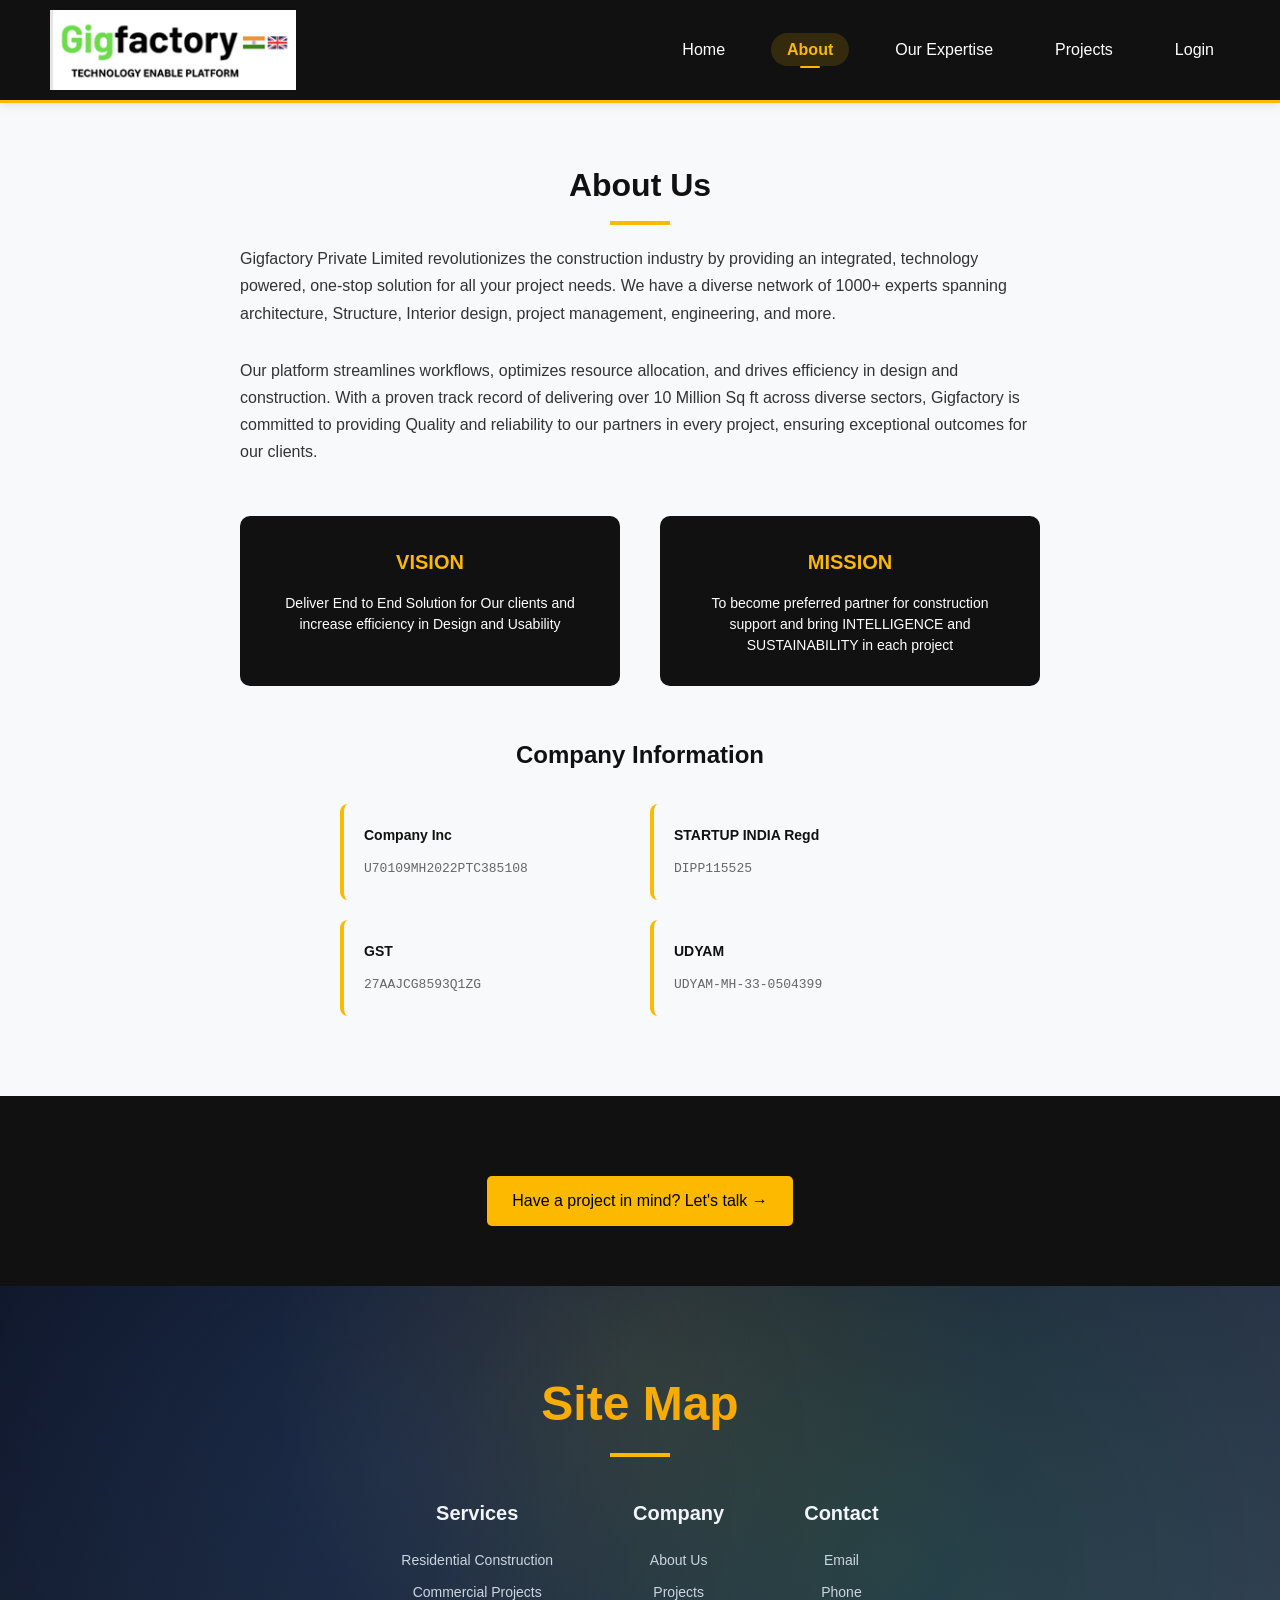
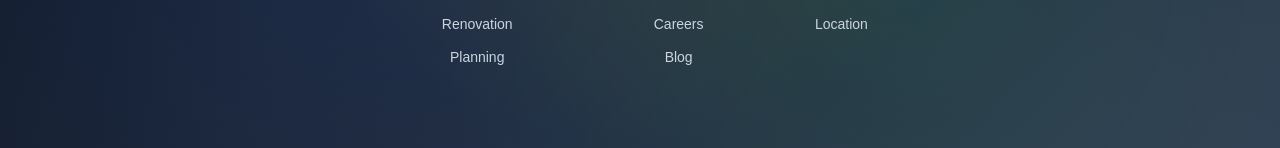
==== about.html @ 9861ed19 "pages added" ====
<!DOCTYPE html>
<html lang="en">
<head>
  <meta charset="UTF-8">
  <meta name="viewport" content="width=device-width, initial-scale=1.0">
  <title>About - Gigfactory</title>
  <link rel="stylesheet" href="style.css">
</head>
<body>

<!-- NAVBAR -->
<header class="navbar">
  <div class="nav-container">
    <div class="nav-logo">
      <img src="GF_logo.png" alt="Gigfactory Logo">
    </div>
    
    <nav class="nav-menu">
      <ul class="nav-links">
        <li><a href="index.html" class="nav-link">Home</a></li>
        <li><a href="about.html" class="nav-link active">About</a></li>
        <li><a href="expertise.html" class="nav-link">Our Expertise</a></li>
        <li><a href="projects.html" class="nav-link">Projects</a></li>
        <li><a href="login.html" class="nav-link">Login</a></li>
      </ul>
    </nav>
  </div>
</header>



<!-- CULTURE SECTION -->
<section class="culture-section">

  <h2>About Us</h2>

  <p class="about-desc">
    Gigfactory Private Limited revolutionizes the construction industry by providing an integrated, technology powered,
    one-stop solution for all your project needs. We have a diverse network of 1000+ experts spanning architecture,
    Structure, Interior design, project management, engineering, and more.
  </p>

  <p class="about-desc">
    Our platform streamlines workflows, optimizes resource allocation, and drives efficiency in design and construction.
    With a proven track record of delivering over 10 Million Sq ft across diverse sectors, Gigfactory is committed to
    providing Quality and reliability to our partners in every project, ensuring exceptional outcomes for our clients.
  </p>

  <div class="vision-mission-grid">

    <div class="vision-box">
      <h3>VISION</h3>
      <p>Deliver End to End Solution for Our clients and increase efficiency in Design and Usability</p>
    </div>

    <div class="mission-box">
      <h3>MISSION</h3>
      <p>To become preferred partner for construction support and bring INTELLIGENCE and SUSTAINABILITY in each project</p>
    </div>

  </div>

  <div class="company-details">

    <h3>Company Information</h3>
    
    <div class="details-grid">
      <div class="detail-item">
        <strong>Company Inc</strong>
        <span>U70109MH2022PTC385108</span>
      </div>
      
      <div class="detail-item">
        <strong>STARTUP INDIA Regd</strong>
        <span>DIPP115525</span>
      </div>
      
      <div class="detail-item">
        <strong>GST</strong>
        <span>27AAJCG8593Q1ZG</span>
      </div>
      
      <div class="detail-item">
        <strong>UDYAM</strong>
        <span>UDYAM-MH-33-0504399</span>
      </div>
    </div>

  </div>

</section>

<!-- PROJECT CTA SECTION -->
<section class="project-cta">
  <a href="#" class="btn open-contact">Have a project in mind? Let's talk →</a>
</section>

<!-- SITE MAP SECTION -->
<section class="sitemap-section">

  <h2>Site Map</h2>

  <div class="sitemap-container">

    <div class="sitemap-col">
      <h3>Services</h3>
      <a href="#">Residential Construction</a>
      <a href="#">Commercial Projects</a>
      <a href="#">Renovation</a>
      <a href="#">Planning</a>
    </div>

    <div class="sitemap-col">
      <h3>Company</h3>
      <a href="#">About Us</a>
      <a href="#">Projects</a>
      <a href="#">Careers</a>
      <a href="#">Blog</a>
    </div>

    <div class="sitemap-col">
      <h3>Contact</h3>
      <a href="#">Email</a>
      <a href="#">Phone</a>
      <a href="#">Location</a>
    </div>

  </div>

</section>

<!-- ===== CONTACT MODAL ===== -->
<div class="contact-modal" id="contactModal">
  <div class="contact-overlay"></div>

  <div class="contact-box">
    <span class="close-btn" id="closeModal">&times;</span>

    <h2>Let's Connect</h2>

    <form id="contactForm">
      
      <input type="text" placeholder="Name (Optional)">
      <input type="text" placeholder="Company Name (Optional)">
      <input type="email" placeholder="Your Email" required>
      <input type="tel" placeholder="Phone Number">
      <textarea placeholder="Tell us about your project..." required></textarea>
      
      <button type="submit">Send Message</button>
    </form>

    <div id="successMsg" style="display: none; color: green; margin-top: 10px;">
      Thank you! Your message has been sent successfully.
    </div>
  </div>
</div>

<script src="script.js"></script>

</body>
</html>
---- style.css ----
/* ===== GLOBAL RESET ===== */
* {
  margin: 0;
  padding: 0;
  box-sizing: border-box;
  font-family: "Segoe UI", sans-serif;
}

body {
  background: #f4f6f8;
  color: #222;
  line-height: 1.6;
  padding-top: 80px; /* Account for fixed navbar */
}

/* ===== NAVBAR ===== */
.navbar {
  position: fixed;
  top: 0;
  left: 0;
  right: 0;
  background: #111;
  color: white;
  z-index: 1000;
  box-shadow: 0 2px 10px rgba(0,0,0,0.1);
  border-bottom: 3px solid #fcb900;
}

.nav-container {
  display: flex;
  justify-content: space-between;
  align-items: center;
  padding: 10px 10px;
  max-width: 1200px;
  margin: 0 auto;
}

/* NAV LOGO */
.nav-logo img {
  height: 80px;
  width: auto;
  display: block;
}

/* NAV MENU */
.nav-menu {
  display: flex;
  align-items: center;
}

.nav-links {
  display: flex;
  list-style: none;
  margin: 0;
  padding: 0;
  gap: 30px;
}

.nav-links li {
  margin: 0;
}

.nav-link {
  color: white;
  text-decoration: none;
  font-weight: 500;
  font-size: 16px;
  padding: 8px 16px;
  border-radius: 25px;
  transition: all 0.3s ease;
  position: relative;
  overflow: hidden;
}

.nav-link::before {
  display: none;
}

.nav-link:hover {
  color: white;
  background: rgba(255, 255, 255, 0.1);
  transform: translateY(-2px);
}

.nav-link.active {
  color: #fcb900;
  background: rgba(252, 185, 0, 0.15);
  font-weight: 600;
}

.nav-link.active::after {
  content: '';
  position: absolute;
  bottom: -2px;
  left: 50%;
  transform: translateX(-50%);
  width: 20px;
  height: 2px;
  background: #fcb900;
  border-radius: 1px;
}

/* LOGO IMAGE */
.logo img {
  height: 80px;   /* adjust if needed */
  width: auto;
  display: block;
}

/* ===== HERO ===== */
.hero {
  height: 90vh;
  position: relative;
  overflow: hidden;
  min-height: 500px;
}

/* ===== HERO SLIDER ===== */
.hero-slider {
  position: absolute;
  top: 0;
  left: 0;
  width: 100%;
  height: 100%;
  z-index: 1;
}

.hero-slide {
  position: absolute;
  top: 0;
  left: 0;
  width: 100%;
  height: 100%;
  opacity: 0;
  transition: opacity 1s ease-in-out;
  visibility: hidden;
}

.hero-slide.active {
  opacity: 1;
  visibility: visible;
}

.hero-slide img {
  width: 100%;
  height: 100%;
  object-fit: cover;
  object-position: center;
  transform: scale(1.05);
  transition: transform 8s ease-out;
}

.hero-slide.active img {
  transform: scale(1);
}

/* ===== HERO CONTENT (FIXED OVERLAY) ===== */
.hero-content {
  position: absolute;
  top: 50%;
  left: 50%;
  transform: translate(-50%, -50%);
  z-index: 2;
  color: #000;
  text-align: center;
  max-width: 700px;
  width: 100%;
  padding: 0 20px;
  pointer-events: none;
}

.hero-content * {
  pointer-events: auto;
}

.hero::before {
  content: "";
  position: absolute;
  top: 0;
  left: 0;
  width: 100%;
  height: 100%;
  background: rgba(255,255,255,0.85);
  z-index: 1;
}

.hero h1 {
  font-size: 42px;
  position: relative;
  z-index: 3;
  color: #000;
  font-weight: 700;
  text-shadow: 2px 2px 4px rgba(255,255,255,0.8);
  letter-spacing: 1px;
  margin-bottom: 20px;
}

.hero p {
  margin: 10px 0;
  color: #111;
  position: relative;
  z-index: 3;
  font-weight: 500;
  text-shadow: 1px 1px 2px rgba(255,255,255,0.8);
  font-size: 18px;
  line-height: 1.6;
}

.hero .btn {
  position: relative;
  z-index: 3;
  font-weight: 600;
  text-shadow: 1px 1px 2px rgba(0,0,0,0.3);
}

/* ===== HERO INDICATORS ===== */
.hero-indicators {
  position: absolute;
  bottom: 30px;
  left: 50%;
  transform: translateX(-50%);
  display: flex;
  gap: 12px;
  z-index: 3;
}

.indicator {
  width: 12px;
  height: 12px;
  border-radius: 50%;
  background: rgba(255,255,255,0.5);
  cursor: pointer;
  transition: all 0.3s ease;
  border: 2px solid transparent;
}

.indicator.active {
  background: #fcb900;
  border-color: rgba(255,255,255,0.8);
  transform: scale(1.2);
}

.indicator:hover {
  background: rgba(255,255,255,0.8);
}

/* ===== BUTTON ===== */
.btn {
  display: inline-block;
  margin-top: 20px;
  padding: 12px 25px;
  background: #fcb900;
  color: black;
  text-decoration: none;
  border-radius: 5px;
  transition: 0.3s;
}

.btn:hover {
  background: #e0a800;
}

/* ===== LOGOS AT HERO BOTTOM (CLEAN VERSION) ===== */
.logo-overlay {
  position: absolute;
  bottom: 0;              /* stick to bottom */
  left: 0;
  width: 100%;
  height: 70px;           /* fixed strip height */
  display: flex;
  align-items: center;
  overflow: hidden;
  z-index: 3;

  /* Dark strip for visibility */
  background: rgba(0, 0, 0, 0.6);
}

/* Track */
.logo-track {
  display: flex;
  width: max-content;
  animation: scroll 25s linear infinite;
  align-items: center;
}

/* Logos */
.logo-track img {
  width: 90px;
  height: 40px;
  object-fit: contain;
  margin: 0 35px;
  flex-shrink: 0;

  filter: none; /* ❌ remove black-white effect */
  opacity: 0.9;
  transition: 0.3s ease;
}

.logo-track img:hover {
  opacity: 1;
  transform: scale(1.1);
  filter: drop-shadow(0 0 8px rgba(255,255,255,0.6));
}
/* Animation */
@keyframes scroll {
  0% { transform: translateX(0); }
  100% { transform: translateX(-50%); }
}

/* ===== SECTION ===== */
section {
  padding: 80px 40px;
  text-align: center;
}

/* ===== TITLES ===== */
h2 {
  font-size: 32px;
  margin-bottom: 10px;
}

h2::after {
  content: "";
  width: 60px;
  height: 4px;
  background: #fcb900;
  display: block;
  margin: 10px auto;
}

/* ===== LOGO STRIP ===== */
.logo-strip {
  background: #fff;
  padding: 20px 0;
  overflow: hidden;
}

/* Container */
.logo-slider {
  overflow: hidden;
  width: 100%;
}

/* Track */
.logo-track {
  display: flex;
  width: max-content; /* 🔥 IMPORTANT */
  animation: scroll 20s linear infinite;
}



/* Animation */
@keyframes scroll {
  0% {
    transform: translateX(0);
  }
  100% {
    transform: translateX(-50%);
  }
}

/* ===== SERVICES ===== */
.services {
  background: linear-gradient(to right, #f5f5f5, #e6e6e6);
}

.services-desc {
  max-width: 900px;
  margin: 10px auto 50px;
  color: #555;
}

/* ✅ SINGLE ROW */
.services-grid {
  display: flex;
  flex-wrap: nowrap;
  justify-content: center;
  gap: 20px;
  overflow-x: auto;
  padding-bottom: 10px;
}

.services-grid::-webkit-scrollbar {
  display: none;
}

/* ===== CARD ===== */
.service-card {
  position: relative;
  min-width: 220px;
  max-width: 260px;
  flex: 1;
  padding: 40px 20px 25px;
  border-radius: 20px;
  background: linear-gradient(145deg, #ffffff, #e0e0e0);
  box-shadow: 8px 8px 20px rgba(0,0,0,0.1),
              -8px -8px 20px rgba(255,255,255,0.7);
  transition: 0.3s ease;
  overflow: hidden;
}

/* TOP LINE */
.service-card::before {
  content: "";
  position: absolute;
  top: 0;
  height: 5px;
  width: 100%;
  background: #fcb900;
}

/* ICON */
.service-card .icon {
  position: absolute;
  top: -20px;
  left: 50%;
  transform: translateX(-50%);
  background: #fcb900;
  color: black;
  width: 45px;
  height: 45px;
  border-radius: 50%;
  display: flex;
  align-items: center;
  justify-content: center;
}

/* 🔥 BORDER EFFECT LAYER */
.service-card::after {
  content: "";
  position: absolute;
  inset: 0;
  border-radius: 20px;
  border: 2px solid transparent;
  transition: 0.3s ease;
}

/* HOVER EFFECT */
.service-card:hover {
  transform: translateY(-10px);
  box-shadow: 0 15px 30px rgba(0,0,0,0.2);
}

/* 🔥 YELLOW BORDER ON HOVER */
.service-card:hover::after {
  border-color: #fcb900;
  box-shadow: 0 0 15px rgba(252,185,0,0.5);
}

/* ===== TIMELINE ===== */
.lifecycle {
  background: 
    url("Screenshot%202026-03-21%20205634.png") no-repeat center/cover,
    linear-gradient(135deg, rgba(10,10,10,0.9) 0%, rgba(26,31,46,0.9) 50%, rgba(45,55,72,0.9) 100%);
  color: white;
  padding: 120px 20px;
  text-align: center;
  position: relative;
}

.lifecycle h2 {
  text-transform: uppercase;
  letter-spacing: 2px;
  margin-bottom: 10px;
}

.lifecycle-desc {
  max-width: 800px;
  margin: 0 auto 80px;
  color: #aaa;
}

.timeline {
  display: flex;
  justify-content: center;
  flex-wrap: wrap;
  gap: 40px;
  margin-top: 60px;
}

/* ===== PHASE CONTAINER ===== */
.phase {
  display: flex;
  flex-direction: column;
  align-items: center;
  width: 200px;
}

/* ===== CLICKABLE CIRCLE ===== */
.phase-circle {
  width: 140px;
  height: 140px;
  border-radius: 50%;
  background: linear-gradient(145deg, #1f1f1f, #2a2a2a);
  border: 3px solid #fcb900;
  display: flex;
  flex-direction: column;
  align-items: center;
  justify-content: center;
  cursor: pointer;
  transition: all 0.3s ease;
  position: relative;
  box-shadow: 0 8px 25px rgba(0,0,0,0.4);
}

/* ===== CIRCLE HOVER ===== */
.phase-circle:hover {
  transform: scale(1.1);
  border-color: #f59e0b;
  box-shadow: 0 12px 35px rgba(252,185,0,0.4);
}

/* ===== ACTIVE CIRCLE ===== */
.phase.active .phase-circle {
  background: linear-gradient(145deg, #fcb900, #f59e0b);
  border-color: #fcb900;
  box-shadow: 0 15px 40px rgba(252,185,0,0.6);
}

.phase.active .phase-circle .phase-number {
  color: #000;
}

/* ===== HOVER STATE FOR DESCRIPTION ===== */
.phase-circle:hover ~ .phase-details {
  opacity: 1;
  max-height: 350px;
  transform: translateY(0);
}

/* ===== PHASE ICON ===== */
.phase-icon {
  font-size: 38px;
  margin-bottom: 12px;
  transition: all 0.3s ease;
}

/* ===== NUMBER BADGE ===== */
.phase-number {
  background: #fcb900;
  color: #000;
  width: 38px;
  height: 38px;
  font-weight: bold;
  border-radius: 50%;
  display: flex;
  align-items: center;
  justify-content: center;
  font-size: 16px;
  transition: all 0.3s ease;
}

/* ===== PHASE TITLE (OUTSIDE CIRCLE) ===== */
.phase-title {
  font-size: 18px;
  margin: 15px 0 20px 0;
  color: #fcb900;
  text-align: center;
  font-weight: 600;
  transition: all 0.3s ease;
  text-transform: uppercase;
  letter-spacing: 1px;
}

/* ===== ACTIVE STATE FOR TITLE ===== */
.phase.active .phase-title {
  color: #fff;
  transform: scale(1.05);
}

/* ===== DETAILS PANEL ===== */
.phase-details {
  margin-top: 20px;
  background: rgba(20,20,20,0.95);
  background: rgba(20,20,20,0.95);
  border-radius: 15px;
  padding: 30px;
  border: 1px solid #333;
  max-width: 320px;
  opacity: 0;
  max-height: 0;
  overflow: hidden;
  transition: all 0.4s ease;
  backdrop-filter: blur(10px);
  transform: translateY(-20px);
}

/* ===== SHOW DETAILS ===== */
.phase.active .phase-details {
  opacity: 1;
  max-height: 350px;
  transform: translateY(0);
}

.phase-details p {
  font-size: 16px;
  color: #fcb900;
  margin-bottom: 18px;
  text-align: center;
  font-weight: 500;
}

.phase-details ul {
  list-style: none;
  padding: 0;
  margin: 0;
}

.phase-details ul li {
  font-size: 15px;
  color: #bbb;
  padding: 10px 0;
  border-top: 1px solid #2a2a2a;
  text-align: left;
  position: relative;
  padding-left: 25px;
}

.phase-details ul li:before {
  content: "→";
  position: absolute;
  left: 0;
  color: #fcb900;
  font-weight: bold;
  font-size: 14px;
}

/* ===== RESPONSIVE ===== */
@media (max-width: 768px) {
  .lifecycle .phase {
    transform: none !important;
    animation: fadeMobile 0.8s ease forwards;
  }

  @keyframes fadeMobile {
    from { opacity: 0; }
    to { opacity: 1; }
  }
}

/* ===== RESPONSIVE ===== */
@media (max-width: 768px) {
  .timeline::before {
    display: none;
  }
}

/* ===== MOBILE RESPONSIVE ===== */
@media (max-width: 768px) {
  
  /* ===== NAVBAR ===== */
  .navbar {
    padding: 15px 20px;
    flex-direction: column;
    gap: 15px;
  }
  
  .navbar nav {
    display: flex;
    flex-wrap: wrap;
    justify-content: center;
    gap: 15px;
  }
  
  .navbar nav a {
    margin: 0;
    font-size: 14px;
  }
  
  .logo img {
    height: 50px;
  }
  
  /* ===== HERO ===== */
  .hero {
    height: 70vh;
    min-height: 400px;
  }
  
  .hero-slide img {
    transform: scale(1.1);
  }
  
  .hero-slide.active img {
    transform: scale(1);
  }
  
  .hero h1 {
    font-size: 28px;
    line-height: 1.3;
    margin-bottom: 15px;
  }
  
  .hero p {
    font-size: 16px;
    margin: 8px 0;
  }
  
  .hero-content {
    padding: 0 20px;
    max-width: 95%;
  }
  
  .btn {
    padding: 10px 20px;
    font-size: 14px;
  }
  
  .hero-indicators {
    bottom: 20px;
    gap: 8px;
  }
  
  .indicator {
    width: 10px;
    height: 10px;
  }
  
  /* ===== LOGO OVERLAY ===== */
  .logo-overlay {
    height: 50px;
  }
  
  .logo-track img {
    width: 60px;
    height: 25px;
    margin: 0 20px;
  }
  
  /* ===== SECTIONS ===== */
  section {
    padding: 60px 20px;
  }
  
  h2 {
    font-size: 24px;
  }
  
  /* ===== SERVICES ===== */
  .services-grid {
    flex-direction: column;
    align-items: center;
    gap: 15px;
  }
  
  .service-card {
    min-width: 280px;
    max-width: 320px;
    padding: 30px 15px 20px;
  }
  
  .service-card .icon {
    width: 35px;
    height: 35px;
    font-size: 18px;
  }
  
  /* ===== LIFECYCLE ===== */
  .lifecycle {
    padding: 80px 15px;
  }
  
  .lifecycle .timeline {
    display: flex;
    flex-direction: column;
    gap: 30px;
    align-items: center;
  }
  
  .lifecycle::before {
    display: none;
  }
  
  .lifecycle .phase {
    position: relative;
    left: 0 !important;
    transform: none !important;
    opacity: 1 !important;
    animation: fadeInUp 0.6s ease forwards;
  }
  
  @keyframes fadeInUp {
    from {
      opacity: 0;
      transform: translateY(30px);
    }
    to {
      opacity: 1;
      transform: translateY(0);
    }
  }
  
  .phase-circle {
    width: 80px;
    height: 80px;
  }
  
  .phase-icon {
    font-size: 28px;
  }
  
  .phase-number {
    width: 30px;
    height: 30px;
    font-size: 14px;
  }
  
  .phase-title {
    font-size: 16px;
  }
  
  .phase-details {
    max-width: 280px;
    padding: 20px;
  }
  
  .phase-details p {
    font-size: 14px;
  }
  
  .phase-details ul li {
    font-size: 13px;
    padding: 8px 0;
  }
  
  /* ===== ADVANTAGES ===== */
  .advantages {
    padding: 60px 15px;
  }
  
  .advantages h2 {
    font-size: 24px;
  }
  
  .adv-desc {
    font-size: 14px;
    margin-bottom: 40px;
  }
  
  .word-grid {
    grid-template-columns: repeat(auto-fit, minmax(150px, 1fr));
    gap: 15px;
  }
  
  .word-grid span {
    padding: 12px 8px;
    font-size: 12px;
    min-height: 70px;
  }
  
  .word-grid .icon {
    font-size: 16px;
  }
  
  .word-grid span:hover,
  .word-grid span.active {
    transform: scale(1.02);
  }
  
  /* ===== TESTIMONIALS ===== */
  .testimonials {
    padding: 60px 15px;
  }
  
  .testimonials h2 {
    font-size: 22px;
  }
  
  .video-card {
    min-width: 250px;
  }
  
  .video-card iframe {
    height: 150px;
  }
  
  .video-card p {
    font-size: 12px;
    padding: 8px;
  }
  
  /* ===== CASE STUDIES ===== */
  .case-studies {
    padding: 60px 15px;
  }
  
  .case-studies h2 {
    font-size: 24px;
  }
  
  .case-desc {
    font-size: 14px;
  }
  
  .case-grid {
    grid-template-columns: 1fr;
    gap: 20px;
  }
  
  .case-card img {
    height: 180px;
  }
  
  .case-content {
    padding: 15px;
  }
  
  .case-content h3 {
    font-size: 18px;
  }
  
  .case-content p {
    font-size: 13px;
  }
  
  /* ===== CONTACT MODAL ===== */
  .modal-content {
    width: 90%;
    margin: 10% auto;
    padding: 20px;
  }
  
  .modal-content h2 {
    font-size: 20px;
  }
  
  .form-group input,
  .form-group textarea {
    font-size: 14px;
  }
  
  .submit-btn {
    padding: 10px 20px;
    font-size: 14px;
  }
  
  /* ===== CTA ===== */
  .cta,
  .lifecycle-cta {
    font-size: 16px;
    margin-top: 30px;
    padding: 0 10px;
  }
}

/* ===== EXTRA SMALL MOBILE ===== */
@media (max-width: 480px) {
  
  /* ===== HERO ===== */
  .hero h1 {
    font-size: 24px;
  }
  
  .hero p {
    font-size: 14px;
  }
  
  .hero-content {
    padding: 0 10px;
  }
  
  /* ===== SERVICES ===== */
  .service-card {
    min-width: 250px;
    padding: 25px 12px 18px;
  }
  
  /* ===== WORD GRID ===== */
  .word-grid {
    grid-template-columns: repeat(auto-fit, minmax(120px, 1fr));
    gap: 10px;
  }
  
  .word-grid span {
    padding: 10px 6px;
    font-size: 11px;
    min-height: 60px;
  }
  
  .word-grid .icon {
    font-size: 14px;
  }
  
  /* ===== VIDEO ===== */
  .video-card {
    min-width: 200px;
  }
  
  .video-card iframe {
    height: 120px;
  }
}

/* ===== TABLET ===== */
@media (max-width: 1024px) and (min-width: 769px) {
  
  .hero h1 {
    font-size: 32px;
  }
  
  .hero p {
    font-size: 17px;
  }
  
  .services-grid {
    justify-content: center;
  }
  
  .word-grid {
    grid-template-columns: repeat(auto-fit, minmax(180px, 1fr));
  }
  
  .case-grid {
    grid-template-columns: repeat(auto-fit, minmax(300px, 1fr));
  }
}

/* ===== LANDSCAPE MOBILE ===== */
@media (max-width: 768px) and (orientation: landscape) {
  
  .hero {
    height: 90vh;
  }
  
  .lifecycle {
    padding: 40px 15px;
  }
  
  .advantages {
    padding: 40px 15px;
  }
  
  .word-grid {
    grid-template-columns: repeat(auto-fit, minmax(140px, 1fr));
  }
}

/* ===== ADVANTAGES SECTION ===== */
.advantages {
  text-align: center;
  padding: 60px 20px;
  background: #e8f5e9; /* light green like your image */
}

.advantages h2 {
  font-size: 28px;
  margin-bottom: 10px;
}

.subtitle {
  max-width: 700px;
  margin: auto;
  margin-bottom: 40px;
  color: #444;
}

/* WORD GRID CONTAINER */
.word-grid {
  position: relative;
  width: 100%;
  height: 500px;
  background: linear-gradient(to right, #c8e6c9, #a5d6a7);
  border-radius: 10px;
  padding: 30px;
  max-width: 1200px;
  margin: 0 auto;
}

/* WORD STYLE FOR POSITIONED LAYOUT */
.word-grid .word {
  position: absolute;
  font-weight: 600;
  transition: all 0.3s ease;
  white-space: nowrap;
  cursor: pointer;
  padding: 8px 12px;
  border-radius: 6px;
}

/* COLORS */
.word-grid .word.orange {
  color: #ff5a00;
  font-weight: 700;
  text-decoration: underline;
  background: rgba(255, 90, 0, 0.1);
  border: 2px solid rgba(255, 90, 0, 0.3);
}

.word-grid .word.black {
  color: #000;
  background: rgba(0, 0, 0, 0.05);
  border: 2px solid rgba(0, 0, 0, 0.2);
}

.word-grid .word.grey {
  color: #777;
  background: rgba(119, 119, 119, 0.05);
  border: 2px solid rgba(119, 119, 119, 0.2);
}

/* SIZES */
.word-grid .word.big {
  font-size: 24px;
}

.word-grid .word.medium {
  font-size: 18px;
}

.word-grid .word.small {
  font-size: 14px;
}

/* HOVER EFFECT */
.word-grid .word:hover {
  transform: scale(1.1);
  box-shadow: 0 5px 15px rgba(0,0,0,0.2);
  z-index: 10;
}

.word-grid .word.orange:hover {
  background: rgba(255, 90, 0, 0.2);
  border-color: #ff5a00;
}

.word-grid .word.black:hover {
  background: rgba(0, 0, 0, 0.1);
  border-color: #000;
}

.word-grid .word.grey:hover {
  background: rgba(119, 119, 119, 0.1);
  border-color: #777;
}

/* POSITIONING - ORANGE WORDS (CENTER) */
.word-grid .reduce {
  top: 40%;
  left: 30%;
}

.word-grid .accelerate {
  top: 40%;
  left: 50%;
}

.word-grid .construct {
  top: 55%;
  left: 45%;
}

.word-grid .optimize {
  top: 65%;
  left: 33%;
}

.word-grid .intelligence {
  top: 65%;
  left: 50%;
}

/* POSITIONING - BLACK WORDS (MIDDLE RING) */
.word-grid .budget {
  top: 25%;
  left: 20%;
}

.word-grid .maintenance {
  top: 25%;
  left: 50%;
}

.word-grid .cost {
  top: 38%;
  left: 14%;
}

.word-grid .risk {
  top: 35%;
  left: 70%;
}

.word-grid .resource {
  top: 55%;
  left: 20%;
  top: 10;
}

.word-grid .decision {
  top: 55%;
  left: 60%;
}

.word-grid .performance {
  top: 75%;
  left: 45%;
}

/* POSITIONING - GREY WORDS (OUTER RING) */
.word-grid .kpi {
  top: 18%;
  left: 37%;
}

.word-grid .delay {
  top: 15%;
  left: 60%;
}

.word-grid .design {
  top: 25%;
  left: 5%;
}

.word-grid .planning {
  top: 25%;
  left: 75%;
}

.word-grid .time {
  top: 55%;
  left: 5%;
}

.word-grid .digital {
  top: 45%;
  left: 85%;
}

.word-grid .bim {
  top: 65%;
  left: 10%;
}

.word-grid .asset {
  top: 65%;
  left: 80%;
}

.word-grid .conflicts {
  top: 75%;
  left: 20%;
}

.word-grid .delivery {
  top: 75%;
  left: 75%;
}

/* CTA */
.cta {
  margin-top: 50px;
  font-size: 20px;
  color: #fcb900;
}

.testimonials {
  padding: 80px 20px;
  background: #f5f5f5;
  text-align: center;
}

.testimonials h2 {
  font-size: 28px;
  margin-bottom: 40px;
  font-weight: bold;
}

/* VIDEO SCROLL AREA */
.video-container {
  display: flex;
  gap: 20px;
  overflow-x: auto;
  scroll-behavior: smooth;
  padding-bottom: 20px;
}

/* HIDE SCROLLBAR */
.video-container::-webkit-scrollbar {
  display: none;
}

/* VIDEO CARD */
.video-card {
  min-width: 300px;
  background: #1f1f1f;
  border-radius: 10px;
  overflow: hidden;
  transition: transform 0.3s ease;
}

.video-card:hover {
  transform: scale(1.05);
}

/* VIDEO */
.video-card iframe {
  width: 100%;
  height: 180px;
  border: none;
}

/* NAME */
.video-card p {
  background: #1e2a78;
  color: #00d4ff;
  padding: 10px;
  font-size: 14px;
}

/* SCROLL BAR */
.scroll-bar {
  width: 60%;
  height: 6px;
  background: #ddd;
  margin: 20px auto;
  border-radius: 10px;
  overflow: hidden;
}

.scroll-progress {
  height: 100%;
  width: 20%;
  background: #000;
  transition: width 0.2s ease;
}

/* TEXT */
.testimonial-text {
  max-width: 800px;
  margin: 30px auto;
  color: #444;
  font-size: 15px;
  line-height: 1.6;
}

.insight {
  margin-top: 30px;
  font-size: 20px;
  font-weight: bold;
}

/* CULTURE PAGE */
.culture-section {
  padding: 80px 40px;
  text-align: center;
  background: #f8f9fa;
}

.culture-section h2 {
  font-size: 32px;
  margin-bottom: 20px;
  color: #111;
}

.culture-desc {
  max-width: 600px;
  margin: 0 auto 40px;
  font-size: 16px;
  color: #666;
  line-height: 1.6;
}

.about-desc {
  max-width: 800px;
  margin: 0 auto 30px;
  font-size: 16px;
  color: #333;
  line-height: 1.7;
  text-align: left;
}

.vision-mission-grid {
  display: flex;
  justify-content: center;
  gap: 40px;
  margin: 50px 0;
  max-width: 800px;
  margin-left: auto;
  margin-right: auto;
}

.vision-box, .mission-box {
  flex: 1;
  background: #111;
  color: white;
  padding: 30px;
  border-radius: 10px;
  text-align: center;
  transition: all 0.3s ease;
}

.vision-box:hover, .mission-box:hover {
  transform: translateY(-5px);
  box-shadow: 0 10px 25px rgba(0, 0, 0, 0.2);
}

.vision-box h3, .mission-box h3 {
  font-size: 20px;
  margin-bottom: 15px;
  color: #fcb900;
  font-weight: 600;
}

.vision-box p, .mission-box p {
  font-size: 14px;
  line-height: 1.5;
  margin: 0;
}

.company-details {
  max-width: 600px;
  margin: 50px auto 0;
  text-align: center;
}

.company-details h3 {
  font-size: 24px;
  margin-bottom: 30px;
  color: #111;
  font-weight: 600;
}

.details-grid {
  display: grid;
  grid-template-columns: repeat(auto-fit, minmax(250px, 1fr));
  gap: 20px;
}

.detail-item {
  background: #f8f9fa;
  padding: 20px;
  border-radius: 8px;
  border-left: 4px solid #fcb900;
  text-align: left;
  transition: all 0.3s ease;
}

.detail-item:hover {
  transform: translateX(5px);
  box-shadow: 0 5px 15px rgba(0, 0, 0, 0.1);
}

.detail-item strong {
  display: block;
  font-size: 14px;
  color: #111;
  margin-bottom: 8px;
  font-weight: 600;
}

.detail-item span {
  font-size: 13px;
  color: #666;
  font-family: 'Courier New', monospace;
}

.filter-group {
  display: flex;
  flex-direction: column;
}

.filter-group select {
  padding: 10px;
  border: 1px solid #aaa;
}

.filter-btn {
  padding: 12px 20px;
  background: black;
  color: white;
  border: none;
  cursor: pointer;
}

/* PROJECT GRID */
.projects-grid {
  display: flex;
  justify-content: center;
  gap: 30px;
  padding: 40px;
  flex-wrap: wrap;
}

.project-card {
  border: 1px solid #e0e0e0;
  padding: 0;
  width: 350px;
  text-align: left;
  background: #fff;
  overflow: hidden;
  transition: all 0.3s ease;
  border-radius: 12px;
  box-shadow: 0 5px 15px rgba(0,0,0,0.1);
}

.project-card:hover {
  transform: translateY(-8px);
  box-shadow: 0 15px 30px rgba(0,0,0,0.15);
}

.project-card img {
  width: 100%;
  height: 220px;
  object-fit: cover;
}

.project-content {
  padding: 25px;
}

.project-card h3 {
  margin-bottom: 12px;
  font-size: 20px;
  color: #111;
  font-weight: 600;
}

.project-card p {
  margin-bottom: 15px;
  font-size: 14px;
  color: #555;
  line-height: 1.5;
}

.project-meta {
  display: flex;
  justify-content: space-between;
  align-items: center;
  margin-bottom: 15px;
  gap: 10px;
}

.tag {
  background: #fcb900;
  color: #111;
  padding: 4px 8px;
  border-radius: 15px;
  font-size: 12px;
  font-weight: 500;
}

.area {
  color: #666;
  font-size: 13px;
  font-weight: 500;
}

.project-card a {
  display: inline-block;
  color: #111;
  text-decoration: none;
  font-weight: 600;
  border: 2px solid #111;
  padding: 10px 20px;
  border-radius: 25px;
  transition: all 0.3s ease;
}

.project-card a:hover {
  background: #111;
  color: #fff;
  transform: translateY(-2px);
}

/* PROJECT STATS SECTION */
.project-stats {
  padding: 60px 40px;
  background: linear-gradient(135deg, #0f172a 0%, #1e293b 50%, #334155 100%);
  text-align: center;
  position: relative;
  overflow: hidden;
}

.project-stats::before {
  content: "";
  position: absolute;
  top: 0;
  left: 0;
  right: 0;
  bottom: 0;
  background-image: 
    radial-gradient(circle at 25% 30%, rgba(59,130,246,0.1) 0%, transparent 50%),
    radial-gradient(circle at 75% 70%, rgba(34,197,94,0.1) 0%, transparent 50%),
    radial-gradient(circle at 50% 50%, rgba(252,185,0,0.1) 0%, transparent 50%);
  z-index: 1;
}

.stats-grid {
  display: grid;
  grid-template-columns: repeat(auto-fit, minmax(200px, 1fr));
  gap: 30px;
  max-width: 800px;
  margin: 0 auto;
  position: relative;
  z-index: 2;
}

.stat-box {
  background: rgba(255,255,255,0.1);
  backdrop-filter: blur(10px);
  border: 1px solid rgba(255,255,255,0.2);
  border-radius: 12px;
  padding: 30px 20px;
  text-align: center;
  transition: all 0.3s ease;
}

.stat-box:hover {
  transform: translateY(-5px);
  background: rgba(252,185,0,0.15);
  border-color: #fcb900;
}

.stat-box h3 {
  font-size: 36px;
  font-weight: 700;
  color: #fcb900;
  margin-bottom: 10px;
}

.stat-box p {
  font-size: 14px;
  color: #f1f5f9;
  margin: 0;
  font-weight: 500;
}

/* PROJECT CTA SECTION */
.project-cta {
  text-align: center;
  padding: 60px 20px;
  background: #111;
  color: white;
}

.project-cta h2 {
  font-size: 32px;
  font-weight: 700;
  margin-bottom: 20px;
  color: #fff;
}

.project-cta button {
  background: #fcb900;
  color: #111;
  border: none;
  padding: 16px 32px;
  cursor: pointer;
  border-radius: 10px;
  font-weight: 600;
  font-size: 16px;
  transition: all 0.3s ease;
  text-transform: uppercase;
  letter-spacing: 0.5px;
  box-shadow: 0 4px 15px rgba(252,185,0,0.3);
}

.project-cta button:hover {
  background: #e0a800;
  transform: translateY(-3px);
  box-shadow: 0 8px 25px rgba(252,185,0,0.4);
}

.case-studies {
  padding: 80px 20px;
  background: linear-gradient(135deg, #0f172a 0%, #1e293b 50%, #334155 100%);
  text-align: center;
  color: white;
  position: relative;
  overflow: hidden;
}

/* Add subtle pattern overlay like advantages */
.case-studies::before {
  content: "";
  position: absolute;
  top: 0;
  left: 0;
  right: 0;
  bottom: 0;
  background-image: 
    radial-gradient(circle at 25% 30%, rgba(34,197,94,0.1) 0%, transparent 50%),
    radial-gradient(circle at 75% 70%, rgba(59,130,246,0.1) 0%, transparent 50%),
    radial-gradient(circle at 50% 50%, rgba(252,185,0,0.1) 0%, transparent 50%);
  z-index: 1;
}

/* Ensure content stays above pattern */
.case-studies h2,
.case-studies .case-desc,
.case-studies .case-container {
  position: relative;
  z-index: 2;
}

.case-studies h2 {
  font-size: 32px;
  margin-bottom: 10px;
  background: linear-gradient(45deg, #fcb900, #f59e0b);
  -webkit-background-clip: text;
  -webkit-text-fill-color: transparent;
  background-clip: text;
}

.case-desc {
  max-width: 700px;
  margin: 0 auto 40px;
  color: #bbbbbb;
}

/* ===== HORIZONTAL SCROLLING CASE STUDIES ===== */
.case-container {
  display: flex;
  gap: 20px;
  overflow-x: auto;
  scroll-behavior: smooth;
  padding-bottom: 20px;
  margin: 0 auto;
  max-width: 1200px;
}

/* HIDE SCROLLBAR */
.case-container::-webkit-scrollbar {
  display: none;
}

.case-container {
  -ms-overflow-style: none;
  scrollbar-width: none;
}

/* CASE CARD */
.case-card {
  min-width: 300px;
  background: #ffffff;
  border-radius: 10px;
  overflow: hidden;
  transition: all 0.3s ease;
  box-shadow: 0 5px 15px rgba(0,0,0,0.1);
  flex-shrink: 0;
}

/* ✨ GLOW EFFECT */
.case-card:hover {
  transform: translateY(-8px);
  box-shadow: 
    0 10px 25px rgba(0,0,0,0.2), 
    0 0 15px rgba(222, 219, 9, 0.6); 
}

/* IMAGE (Always colorful) */
.case-card img {
  width: 100%;
  height: 200px;
  object-fit: cover;
  filter: none; /* remove grayscale */
}

/* CONTENT */
.case-content {
  padding: 20px;
}

.case-content h3 {
  margin-bottom: 10px;
  color: #000; /* black text */
}

.case-content p {
  font-size: 14px;
  color: #555;
  margin-bottom: 15px;
}

/* LINK */
.case-content a {
  color: #000;
  text-decoration: none;
  font-weight: bold;
}

.case-content a:hover {
  text-decoration: underline;
}

/* SCROLL BAR FOR CASE STUDIES */
.case-scroll-bar {
  width: 60%;
  height: 6px;
  background: rgba(255,255,255,0.3);
  margin: 20px auto;
  border-radius: 10px;
  overflow: hidden;
}

.case-scroll-progress {
  height: 100%;
  width: 20%;
  background: #fcb900;
  transition: width 0.2s ease;
}

/* ===== SITE MAP SECTION (MATCH ADVANTAGES) ===== */
.sitemap-section {
  background: linear-gradient(135deg, #0f172a 0%, #1e293b 50%, #334155 100%);
  padding: 80px 40px;
  text-align: center;
  position: relative;
  overflow: hidden;
}

/* Add subtle pattern overlay like advantages */
.sitemap-section::before {
  content: "";
  position: absolute;
  top: 0;
  left: 0;
  right: 0;
  bottom: 0;
  background-image: 
    radial-gradient(circle at 30% 40%, rgba(59,130,246,0.1) 0%, transparent 50%),
    radial-gradient(circle at 70% 60%, rgba(34,197,94,0.1) 0%, transparent 50%),
    radial-gradient(circle at 50% 20%, rgba(252,185,0,0.1) 0%, transparent 50%);
  z-index: 1;
}

/* Ensure content stays above pattern */
.sitemap-section h2,
.sitemap-section .sitemap-container {
  position: relative;
  z-index: 2;
}

/* BIG HEADING */
.sitemap-section h2 {
  font-size: 48px;
  margin-bottom: 40px;
  color: white;
  background: linear-gradient(45deg, #fcb900, #f59e0b);
  -webkit-background-clip: text;
  -webkit-text-fill-color: transparent;
  background-clip: text;
}

/* CONTAINER */
.sitemap-container {
  display: flex;
  justify-content: center;
  gap: 80px;
  flex-wrap: wrap;
}

/* COLUMN */
.sitemap-col {
  display: flex;
  flex-direction: column;
  gap: 10px;
}

/* COLUMN TITLE */
.sitemap-col h3 {
  font-size: 20px;
  margin-bottom: 10px;
  color: #f1f5f9;
}

/* LINKS */
.sitemap-col a {
  text-decoration: none;
  color: #cbd5e1;
  font-size: 14px;
  transition: 0.3s;
}

.sitemap-col a:hover {
  color: #fcb900;
}

/* ===== CONTACT MODAL ===== */
.contact-modal {
  position: fixed;
  top: 0;
  left: 0;
  width: 100%;
  height: 100%;
  display: none;
  z-index: 9999;
}

.contact-modal.active {
  display: block;
}

/* DARK BACKGROUND */
.contact-overlay {
  position: absolute;
  width: 100%;
  height: 100%;
  background: rgba(0,0,0,0.7);
  backdrop-filter: blur(6px);
}

/* FORM BOX */
.contact-box {
  position: absolute;
  top: 50%;
  left: 50%;
  transform: translate(-50%, -50%) scale(0.8);
  background: #111;
  padding: 30px;
  width: 90%;
  max-width: 420px;
  border-radius: 12px;
  text-align: center;
  color: white;
  opacity: 0;
  transition: 0.3s ease;
}

/* SHOW ANIMATION */
.contact-modal.active .contact-box {
  transform: translate(-50%, -50%) scale(1);
  opacity: 1;
}

/* CLOSE BUTTON */
.close-btn {
  position: absolute;
  top: 10px;
  right: 15px;
  font-size: 22px;
  cursor: pointer;
}

/* INPUTS */
.contact-box input,
.contact-box textarea {
  width: 100%;
  margin: 10px 0;
  padding: 10px;
  border-radius: 6px;
  border: none;
  outline: none;
}

.contact-box textarea {
  height: 100px;
}

/* BUTTON */
.submit-btn {
  width: 100%;
  padding: 12px;
  background: #fcb900;
  border: none;
  font-weight: bold;
  cursor: pointer;
  border-radius: 6px;
}

/* SUCCESS MESSAGE */
.success-msg {
  display: none;
  color: #00ff88;
  margin-top: 15px;
}

/* ===== CTA TEXT → MAKE IT LOOK LIKE BUTTON ===== */
.cta-text,
.lifecycle-cta,
.cta {
  display: inline-block;
  margin-top: 50px;
  padding: 14px 28px;
  border: 2px solid #fcb900;
  border-radius: 30px;
  color: #fcb900;
  font-size: 18px;
  font-weight: 500;
  cursor: pointer;
  position: relative;
  transition: all 0.3s ease;
  overflow: hidden;
}

/* ADD ARROW */
.cta-text::after,
.lifecycle-cta::after,
.cta::after {
  content: " →";
  margin-left: 8px;
  transition: 0.3s;
}

/* HOVER EFFECT */
.cta-text:hover,
.lifecycle-cta:hover,
.cta:hover {
  background: #fcb900;
  color: #000;
  transform: translateY(-4px);
  box-shadow: 0 10px 25px rgba(252,185,0,0.4);
}

/* ARROW MOVE */
.cta-text:hover::after,
.lifecycle-cta:hover::after,
.cta:hover::after {
  margin-left: 14px;
}

/* SOFT PULSE ANIMATION */
.cta-text,
.lifecycle-cta,
.cta {
  animation: ctaPulse 2.5s infinite;
}

/* ===== FIX ONLY MAIN CTA (DO NOT TOUCH OTHERS) ===== */
.cta-main {
  display: flex !important;
  flex-direction: column;
  align-items: center;
  justify-content: center;
  text-align: center;

  background: #f5f5f5;
  padding: 80px 20px;

  border: none !important;
  box-shadow: none !important;
}

/* REMOVE GLOBAL CTA BUTTON STYLE EFFECT */
.cta-main.cta {
  border: none;
  animation: none;
  padding: 80px 20px;
}

/* FIX HEADING */
.cta-main h2 {
  font-size: 34px;
  margin-bottom: 20px;
  color: #111;
}

/* REMOVE YELLOW LINE UNDER HEADING */
.cta-main h2::after {
  display: none;
}

/* FIX BUTTON */
.cta-main .btn {
  margin-top: 10px;
  display: inline-block;
}

/* 🚫 REMOVE HOVER EFFECT FROM MAIN CTA SECTION ONLY */
.cta-main:hover {
  background: #f5f5f5 !important;
  color: inherit !important;
  transform: none !important;
  box-shadow: none !important;
}

/* 🚫 REMOVE YELLOW BORDER / EFFECT */
.cta-main::after {
  content: none !important;
}

@keyframes ctaPulse {
  0% { box-shadow: 0 0 0 rgba(252,185,0,0.0); }
  50% { box-shadow: 0 0 15px rgba(252,185,0,0.25); }
  100% { box-shadow: 0 0 0 rgba(252,185,0,0.0); }
}



/* ===== FOOTER ===== */
footer {
  background: #111;
  color: #aaa;
  padding: 20px;
}

/* ===== RESPONSIVE ===== */
@media (max-width: 768px) {
  .navbar {
    flex-direction: column;
    text-align: center;
  }

  .services-grid,
  .cards,
  .timeline {
    flex-direction: column;
    align-items: center;
  }

  .timeline::before {
    display: none;
  }

  .phase::before {
    display: none;
  }
}

/* ===== RESPONSIVE NAVBAR ===== */
@media (max-width: 768px) {
  .nav-container {
    padding: 15px 20px;
  }
  
  .nav-links {
    gap: 15px;
  }
  
  .nav-link {
    font-size: 14px;
    padding: 6px 12px;
  }
  
  .nav-logo img {
    height: 30px;
  }
}

@media (max-width: 600px) {
  .nav-container {
    flex-direction: column;
    gap: 15px;
    padding: 15px 20px;
  }
  
  .nav-links {
    flex-wrap: wrap;
    justify-content: center;
    gap: 10px;
  }
  
  .nav-link {
    font-size: 13px;
    padding: 5px 10px;
  }
}


/* LOGIN PAGE STYLES */
.container {
  display: flex;
  height: 100vh;
  font-family: Arial, sans-serif;
}

.left {
  flex: 1;
  background: linear-gradient(135deg, #0f172a 0%, #1e293b 50%, #334155 100%);
  color: white;
  display: flex;
  flex-direction: column;
  justify-content: center;
  align-items: center;
  text-align: center;
  padding: 40px;
  position: relative;
  overflow: hidden;
}

.left::before {
  content: "";
  position: absolute;
  top: 0;
  left: 0;
  right: 0;
  bottom: 0;
  background-image: 
    radial-gradient(circle at 25% 30%, rgba(59,130,246,0.1) 0%, transparent 50%),
    radial-gradient(circle at 75% 70%, rgba(34,197,94,0.1) 0%, transparent 50%),
    radial-gradient(circle at 50% 50%, rgba(252,185,0,0.1) 0%, transparent 50%);
  z-index: 1;
}

.left > * {
  position: relative;
  z-index: 2;
}

.left h1 {
  font-size: 64px;
  font-weight: 700;
  margin-bottom: 20px;
  background: linear-gradient(45deg, #fcb900, #f59e0b);
  -webkit-background-clip: text;
  -webkit-text-fill-color: transparent;
  background-clip: text;
}

.left p {
  font-size: 18px;
  margin-bottom: 40px;
  color: #e2e8f0;
  max-width: 300px;
  line-height: 1.6;
}

.left button {
  background: #fcb900;
  color: #111;
  border: none;
  padding: 16px 32px;
  font-size: 16px;
  font-weight: 600;
  border-radius: 10px;
  cursor: pointer;
  transition: all 0.3s ease;
  text-transform: uppercase;
  letter-spacing: 0.5px;
  box-shadow: 0 4px 15px rgba(252,185,0,0.3);
}

.left button:hover {
  background: #e0a800;
  transform: translateY(-3px);
  box-shadow: 0 8px 25px rgba(252,185,0,0.4);
}

.right {
  flex: 1;
  background: #fff;
  display: flex;
  justify-content: center;
  align-items: center;
  padding: 40px;
}

.login-form {
  width: 100%;
  max-width: 400px;
}

.login-form h2 {
  font-size: 32px;
  font-weight: 700;
  color: #111;
  margin-bottom: 30px;
  text-align: center;
}

.login-form label {
  display: block;
  font-size: 14px;
  font-weight: 600;
  color: #333;
  margin-bottom: 8px;
  text-transform: uppercase;
  letter-spacing: 0.5px;
}

.login-form input {
  width: 100%;
  padding: 16px;
  border: 2px solid #e0e0e0;
  border-radius: 10px;
  font-size: 16px;
  margin-bottom: 20px;
  transition: all 0.3s ease;
  box-sizing: border-box;
}

.login-form input:focus {
  outline: none;
  border-color: #fcb900;
  box-shadow: 0 0 0 3px rgba(252,185,0,0.1);
}

.login-form button[type="submit"] {
  width: 100%;
  padding: 16px;
  background: #111;
  color: white;
  border: none;
  border-radius: 10px;
  font-size: 16px;
  font-weight: 600;
  cursor: pointer;
  transition: all 0.3s ease;
  text-transform: uppercase;
  letter-spacing: 0.5px;
  margin-top: 10px;
}

.login-form button[type="submit"]:hover {
  background: #333;
  transform: translateY(-2px);
  box-shadow: 0 4px 15px rgba(0,0,0,0.2);
}

.extra {
  text-align: center;
  margin-top: 30px;
  color: #666;
  font-size: 14px;
}

.apply-btn {
  display: block;
  text-align: center;
  color: #fcb900;
  text-decoration: none;
  font-weight: 600;
  margin-top: 10px;
  transition: all 0.3s ease;
}

.apply-btn:hover {
  color: #e0a800;
  text-decoration: underline;
}

/* Responsive Design */
@media (max-width: 768px) {
  .container {
    flex-direction: column;
  }
  
  .left {
    padding: 60px 20px;
    min-height: 40vh;
  }
  
  .left h1 {
    font-size: 48px;
  }
  
  .right {
    padding: 40px 20px;
  }
  
  .login-form {
    max-width: 100%;
  }
}

/* LOGIN MODAL */
.login-modal {
  position: fixed;
  top: 0;
  left: 0;
  width: 100%;
  height: 100%;
  display: none;
  justify-content: center;
  align-items: center;
  z-index: 999;
}

.login-overlay {
  position: absolute;
  width: 100%;
  height: 100%;
  background: rgba(0,0,0,0.6);
}

/* BOX */
.login-box {
  position: relative;
  background: #fff;
  padding: 40px;
  width: 400px;
  text-align: center;
  z-index: 2;
  border-radius: 8px;
}

/* CLOSE */
.close-login {
  position: absolute;
  top: 10px;
  right: 15px;
  cursor: pointer;
  font-size: 20px;
}

/* ===== WORD POPUP MODAL ===== */
.word-popup {
  display: none;
  position: fixed;
  top: 0;
  left: 0;
  width: 100%;
  height: 100%;
  z-index: 1000;
  animation: fadeIn 0.3s ease;
}

.popup-overlay {
  position: absolute;
  top: 0;
  left: 0;
  width: 100%;
  height: 100%;
  background: rgba(0, 0, 0, 0.7);
  backdrop-filter: blur(5px);
}

.popup-content {
  position: absolute;
  top: 50%;
  left: 50%;
  transform: translate(-50%, -50%);
  background: white;
  padding: 40px;
  border-radius: 15px;
  max-width: 800px;
  width: 90%;
  max-height: 80vh;
  overflow-y: auto;
  box-shadow: 0 20px 60px rgba(0, 0, 0, 0.3);
  animation: slideIn 0.4s ease;
}

.close-popup {
  position: absolute;
  top: 15px;
  right: 20px;
  font-size: 28px;
  cursor: pointer;
  color: #666;
  transition: color 0.3s;
}

.close-popup:hover {
  color: #000;
}

.popup-content h2 {
  color: #ff6a00;
  font-size: 24px;
  margin-bottom: 20px;
  font-weight: bold;
}

.popup-content h3 {
  color: #ff6a00;
  font-size: 18px;
  margin: 20px 0 10px 0;
  font-weight: bold;
}

.popup-content h4 {
  color: #333;
  font-size: 16px;
  margin: 15px 0 10px 0;
  font-weight: bold;
}

.popup-content p {
  color: #333;
  font-size: 16px;
  line-height: 1.6;
  margin-bottom: 15px;
}

.popup-content ul {
  margin: 15px 0;
  padding-left: 20px;
}

.popup-content li {
  margin: 8px 0;
  color: #555;
  font-size: 15px;
}

.popup-content strong {
  color: #ff6a00;
  font-weight: 600;
}

/* GRID FOR POPUP */
.popup-content .grid {
  display: grid;
  grid-template-columns: repeat(3, 1fr);
  gap: 20px;
  margin: 30px 0;
}

.popup-content .card {
  background: white;
  padding: 10px;
  border-radius: 8px;
  text-align: center;
  transition: 0.3s;
  border: 1px solid #e0e0e0;
}

.popup-content .card img {
  width: 100%;
  height: 120px;
  object-fit: cover;
  border-radius: 6px;
}

.popup-content .card:hover {
  transform: scale(1.05);
  box-shadow: 0 5px 15px rgba(0,0,0,0.1);
}

.popup-content .card p {
  margin: 10px 0 0 0;
  font-size: 14px;
  color: #333;
  font-weight: 500;
}

/* STATS GRID FOR POPUP */
.popup-content .stats-grid {
  display: grid;
  grid-template-columns: repeat(3, 1fr);
  gap: 15px;
  margin: 20px 0;
}

.popup-content .stat-box {
  background: #f8f9fa;
  padding: 15px;
  text-align: center;
  border-radius: 8px;
  border: 1px solid #e9ecef;
}

.popup-content .stat-box h3 {
  color: #ff6a00;
  font-size: 18px;
  margin: 0 0 5px 0;
  font-weight: bold;
}

.popup-content .stat-box p {
  color: #666;
  font-size: 12px;
  margin: 0;
  line-height: 1.3;
}

/* SECTION HEADINGS */
.popup-content .section-heading {
  color: #ff6a00;
  font-size: 16px;
  margin: 20px 0 10px 0;
  font-weight: bold;
}

/* HIGHLIGHT TEXT */
.popup-content .highlight {
  background: #fff3cd;
  border-left: 4px solid #ffc107;
  padding: 10px 15px;
  margin: 15px 0;
  font-style: italic;
  color: #856404;
}

/* IMPACT SECTION */
.popup-content .impact {
  background: #e8f5e8;
  border-left: 5px solid #28a745;
  padding: 15px;
  margin: 20px 0;
}

.popup-content .impact h3 {
  color: #155724;
  margin: 0 0 10px 0;
  font-size: 16px;
}

.popup-content .impact ul {
  margin: 0;
  padding-left: 20px;
}

.popup-content .impact li {
  color: #155724;
  margin: 5px 0;
}

/* SUB HEADING */
.popup-content .sub-heading {
  color: #ff6a00;
  font-weight: bold;
  margin: 15px 0 10px 0;
}

/* UNDERLINE */
.popup-content .underline {
  border-bottom: 2px solid #ff6a00;
  padding-bottom: 5px;
  display: inline-block;
  margin: 15px 0;
}

@keyframes fadeIn {
  from { opacity: 0; }
  to { opacity: 1; }
}

@keyframes slideIn {
  from { 
    opacity: 0;
    transform: translate(-50%, -60%);
  }
  to { 
    opacity: 1;
    transform: translate(-50%, -50%);
  }
}

/* CORE STYLE */
.core-big {
  font-size: 60px;
  font-weight: 900;
  border: 2px dashed #aaa;
  display: inline-block;
  padding: 5px 20px;
}

.core-small {
  color: #666;
}

.core-text {
  margin-bottom: 20px;
}

/* INPUT */
.login-box input {
  width: 100%;
  padding: 10px;
  margin: 10px 0;
  border: 1px solid #aaa;
}

.login-box button {
  width: 100%;
  padding: 10px;
  background: black;
  color: white;
  border: none;
}

/* MINI CTA */
.expert-mini {
  margin-top: 20px;
}

.expert-mini button {
  margin-top: 10px;
  background: #ddd;
  color: black;
}

.detail-section {
  display: none;
  padding: 60px 10%;
  background: #f9f9f9;
}

.detail-section.active {
  display: block;
}

.detail-content h2 {
  font-size: 32px;
  margin-bottom: 10px;
}

.subtitle {
  font-weight: 600;
  margin-bottom: 20px;
}

.detail-content ul {
  margin: 20px 0;
  padding-left: 20px;
}

/* GRID */
.grid {
  display: grid;
  grid-template-columns: repeat(3, 1fr);
  gap: 20px;
  margin-top: 30px;
}

.card {
  background: white;
  padding: 10px;
  border-radius: 8px;
  text-align: center;
  transition: 0.3s;
}

.card img {
  width: 100%;
  border-radius: 6px;
}

.card:hover {
  transform: scale(1.05);
}

/* IMPACT */
.impact {
  margin-top: 40px;
  background: #fff;
  padding: 20px;
  border-left: 5px solid orange;
}

/* SECTION */
.detail-section {
  display: none;
  padding: 60px 10%;
  background: #f9f9f9;
}

.detail-section.active {
  display: block;
}

.detail-content h2 {
  font-size: 32px;
  margin-bottom: 10px;
}

.subtitle {
  margin-bottom: 30px;
  font-weight: 500;
}

/* STATS GRID */
.stats-grid {
  display: grid;
  grid-template-columns: repeat(3, 1fr);
  gap: 20px;
  margin: 30px 0;
}

.stat-box {
  background: #a5d6a7;
  padding: 20px;
  text-align: center;
  border-radius: 8px;
  transition: 0.3s;
}

.stat-box:hover {
  transform: scale(1.05);
}

.stat-box h3 {
  margin: 0;
}

/* TEXT */
.section-heading {
  margin-top: 30px;
}

.highlight {
  margin-top: 15px;
  font-weight: 500;
}

/* PROJECTS FILTERS */
.projects-filters {
  display: flex;
  justify-content: center;
  align-items: flex-end; /* aligns button nicely with selects */
  gap: 20px;
  padding: 30px 20px;
  background: white;
  border-bottom: 1px solid #e0e0e0;
  flex-wrap: wrap; /* allow responsiveness */
}

.filter-box {
  display: flex;
  flex-direction: column;
  min-width: 180px; /* slightly smaller to fit 4 in a row */
}

.filter-box label {
  margin-bottom: 8px;
  font-weight: 600;
  color: #333;
  font-size: 14px;
  text-align: left;
}

.filter-box select {
  padding: 12px 16px;
  border-radius: 8px;
  border: 1px solid #ddd;
  background: #fff;
  font-size: 14px;
  transition: all 0.3s ease;
  width: 200px;
  height: 48px;
  box-sizing: border-box;
}

.filter-box select:focus {
  outline: none;
  border-color: #fcb900;
  box-shadow: 0 0 0 3px rgba(252,185,0,0.1);
}

.filter-btn {
  background: #fcb900;
  color: #111;
  border: none;
  padding: 12px 24px;
  cursor: pointer;
  border-radius: 8px;
  font-weight: 600;
  font-size: 14px;
  transition: all 0.3s ease;
  height: 48px;
  flex-shrink: 0;
  white-space: nowrap;
  margin-top: 24px;
  box-sizing: border-box;
}

.filter-btn:hover {
  background: #e0a800;
  transform: translateY(-2px);
  box-shadow: 0 5px 15px rgba(252,185,0,0.3);
}

/* Ensure horizontal layout on all screen sizes */
@media (max-width: 900px) {
  .projects-filters {
    gap: 15px;
    padding: 20px 15px;
  }
  
  .filter-box {
    min-width: 180px;
  }
  
  .filter-box select {
    width: 180px;
  }
  
  .filter-btn {
    padding: 12px 20px;
  }
}

/* PROJECT SHOWCASE */
.project-showcase {
  padding: 60px 20px;
  background: #f8f9fa;
}

.showcase-header {
  text-align: center;
  margin-bottom: 50px;
}

.showcase-header h2 {
  font-size: 36px;
  font-weight: 700;
  color: #111;
  margin-bottom: 15px;
}

.showcase-header p {
  font-size: 18px;
  color: #666;
  max-width: 600px;
  margin: 0 auto;
  line-height: 1.6;
}

.showcase-grid {
  display: grid;
  grid-template-columns: repeat(auto-fit, minmax(350px, 1fr));
  gap: 30px;
  max-width: 1200px;
  margin: 0 auto;
}

.showcase-card {
  background: #fff;
  border-radius: 16px;
  overflow: hidden;
  box-shadow: 0 8px 25px rgba(0,0,0,0.08);
  transition: all 0.4s ease;
  position: relative;
}

.showcase-card:hover {
  transform: translateY(-12px);
  box-shadow: 0 20px 40px rgba(0,0,0,0.15);
}

.card-image {
  position: relative;
  overflow: hidden;
  height: 240px;
}

.card-image img {
  width: 100%;
  height: 100%;
  object-fit: cover;
  transition: transform 0.6s ease;
}

.showcase-card:hover .card-image img {
  transform: scale(1.1);
}

.card-overlay {
  position: absolute;
  top: 0;
  left: 0;
  right: 0;
  bottom: 0;
  background: linear-gradient(to bottom, rgba(0,0,0,0.7), rgba(0,0,0,0.3));
  display: flex;
  justify-content: space-between;
  align-items: flex-start;
  padding: 20px;
  color: #fff;
}

.project-category {
  background: #fcb900;
  color: #111;
  padding: 6px 12px;
  border-radius: 20px;
  font-size: 12px;
  font-weight: 600;
  text-transform: uppercase;
  letter-spacing: 0.5px;
}

.project-status {
  background: #4caf50;
  color: #fff;
  padding: 6px 12px;
  border-radius: 20px;
  font-size: 12px;
  font-weight: 600;
  text-transform: uppercase;
  letter-spacing: 0.5px;
}

.project-status[data-status="In Progress"] {
  background: #ff9800;
}

.project-status[data-status="Planning"] {
  background: #2196f3;
}

.card-content {
  padding: 30px;
}

.card-content h3 {
  font-size: 22px;
  font-weight: 700;
  color: #111;
  margin-bottom: 15px;
  line-height: 1.3;
}

.project-description {
  color: #666;
  font-size: 15px;
  line-height: 1.6;
  margin-bottom: 25px;
}

.project-specs {
  display: grid;
  grid-template-columns: repeat(3, 1fr);
  gap: 15px;
  margin-bottom: 25px;
}

.spec-item {
  display: flex;
  align-items: center;
  gap: 8px;
  padding: 12px;
  background: #f8f9fa;
  border-radius: 10px;
  transition: all 0.3s ease;
}

.spec-item:hover {
  background: #f0f0f0;
  transform: translateY(-2px);
}

.spec-icon {
  font-size: 18px;
}

.spec-value {
  font-size: 13px;
  font-weight: 500;
  color: #333;
}

.view-project-btn {
  width: 100%;
  padding: 14px 24px;
  background: #fcb900;
  color: #111;
  border: none;
  border-radius: 10px;
  font-size: 15px;
  font-weight: 600;
  cursor: pointer;
  transition: all 0.3s ease;
  text-transform: uppercase;
  letter-spacing: 0.5px;
}

.view-project-btn:hover {
  background: #e0a800;
  transform: translateY(-2px);
  box-shadow: 0 8px 20px rgba(252,185,0,0.3);
}

/* Responsive Design */
@media (max-width: 768px) {
  .showcase-header h2 {
    font-size: 28px;
  }
  
  .showcase-header p {
    font-size: 16px;
  }
  
  .showcase-grid {
    grid-template-columns: 1fr;
    gap: 25px;
  }
  
  .card-content {
    padding: 25px;
  }
  
  .project-specs {
    grid-template-columns: 1fr;
    gap: 10px;
  }
  
  .spec-item {
    justify-content: center;
  }
}

/* EXPERTISE PAGE STYLING */
.expertise-hero {
  background: #fff;
  color: #111;
  text-align: center;
  padding: 80px 20px 60px;
}

.expertise-hero .hero-content {
  max-width: 800px;
  margin: 0 auto;
}

.expertise-hero h1 {
  font-size: 48px;
  font-weight: 700;
  margin-bottom: 20px;
  color: #111;
}

.expertise-hero p {
  font-size: 18px;
  line-height: 1.6;
  margin-bottom: 40px;
  color: #666;
}

.hero-stats {
  display: flex;
  justify-content: center;
  gap: 60px;
  flex-wrap: wrap;
}

.stat {
  text-align: center;
}

.stat-number {
  display: block;
  font-size: 36px;
  font-weight: 700;
  color: #fcb900;
  margin-bottom: 8px;
}

.stat-label {
  font-size: 14px;
  color: #666;
  text-transform: uppercase;
  letter-spacing: 0.5px;
}

/* EXPERTISE SECTIONS */
.expertise-section {
  padding: 80px 20px;
  background: #fff;
}

.expertise-section.bg-light {
  background: #f8f9fa;
}

.section-header {
  text-align: center;
  margin-bottom: 60px;
  max-width: 600px;
  margin-left: auto;
  margin-right: auto;
  padding: 20px 0;
}

.section-header h2 {
  font-size: 36px;
  font-weight: 700;
  color: #111;
  margin-bottom: 15px;
  line-height: 1.2;
}

.section-header p {
  font-size: 18px;
  color: #666;
  line-height: 1.6;
  margin-bottom: 0;
}

/* EXPERTISE GRID */
.expertise-grid {
  display: grid;
  grid-template-columns: repeat(auto-fit, minmax(350px, 1fr));
  gap: 30px;
  max-width: 1200px;
  margin: 0 auto;
}

.expertise-card {
  background: #fff;
  border-radius: 16px;
  overflow: hidden;
  box-shadow: 0 8px 25px rgba(0,0,0,0.08);
  transition: all 0.4s ease;
  position: relative;
}

.expertise-card:hover {
  transform: translateY(-12px);
  box-shadow: 0 20px 40px rgba(0,0,0,0.15);
}

.expertise-section.bg-light .expertise-card {
  background: #fff;
  box-shadow: 0 4px 15px rgba(0,0,0,0.05);
}

.expertise-section.bg-light .expertise-card:hover {
  box-shadow: 0 15px 35px rgba(0,0,0,0.12);
}

/* CARD IMAGE */
.card-image {
  position: relative;
  overflow: hidden;
  height: 200px;
}

.card-image img {
  width: 100%;
  height: 100%;
  object-fit: cover;
  transition: transform 0.6s ease;
}

.expertise-card:hover .card-image img {
  transform: scale(1.1);
}

.card-overlay {
  position: absolute;
  top: 0;
  left: 0;
  right: 0;
  bottom: 0;
  background: linear-gradient(to bottom, rgba(0,0,0,0.7), rgba(0,0,0,0.3));
  display: flex;
  justify-content: center;
  align-items: center;
  color: #fff;
}

.card-icon {
  font-size: 48px;
  background: #fcb900;
  color: #111;
  width: 80px;
  height: 80px;
  border-radius: 50%;
  display: flex;
  align-items: center;
  justify-content: center;
  font-weight: bold;
  box-shadow: 0 8px 25px rgba(252,185,0,0.3);
}

/* CARD CONTENT */
.card-content {
  padding: 30px;
}

.card-content h3 {
  font-size: 22px;
  font-weight: 700;
  color: #111;
  margin-bottom: 15px;
  line-height: 1.3;
}

.card-content > p {
  color: #666;
  font-size: 15px;
  line-height: 1.6;
  margin-bottom: 20px;
}

.card-features {
  list-style: none;
  padding: 0;
  margin: 0 0 25px 0;
}

.card-features li {
  color: #555;
  font-size: 14px;
  padding: 8px 0;
  border-bottom: 1px solid #f0f0f0;
  position: relative;
  padding-left: 20px;
}

.card-features li:before {
  content: "✓";
  position: absolute;
  left: 0;
  color: #fcb900;
  font-weight: bold;
}

.card-features li:last-child {
  border-bottom: none;
}

.card-btn {
  width: 100%;
  padding: 14px 24px;
  background: #fcb900;
  color: #111;
  border: none;
  border-radius: 10px;
  font-size: 15px;
  font-weight: 600;
  cursor: pointer;
  transition: all 0.3s ease;
  text-transform: uppercase;
  letter-spacing: 0.5px;
}

.card-btn:hover {
  background: #e0a800;
  transform: translateY(-2px);
  box-shadow: 0 8px 20px rgba(252,185,0,0.3);
}

/* CTA SECTION */
.expertise-cta {
  background: linear-gradient(135deg, #0f172a 0%, #1e293b 50%, #334155 100%);
  color: white;
  text-align: center;
  padding: 80px 20px;
  position: relative;
  overflow: hidden;
}

.expertise-cta::before {
  content: "";
  position: absolute;
  top: 0;
  left: 0;
  right: 0;
  bottom: 0;
  background-image: 
    radial-gradient(circle at 25% 30%, rgba(59,130,246,0.1) 0%, transparent 50%),
    radial-gradient(circle at 75% 70%, rgba(34,197,94,0.1) 0%, transparent 50%),
    radial-gradient(circle at 50% 50%, rgba(252,185,0,0.1) 0%, transparent 50%);
  z-index: 1;
}

.cta-content {
  position: relative;
  z-index: 2;
  max-width: 600px;
  margin: 0 auto;
}

.expertise-cta h2 {
  font-size: 32px;
  font-weight: 700;
  margin-bottom: 20px;
  color: #fff;
}

.expertise-cta p {
  font-size: 18px;
  line-height: 1.6;
  margin-bottom: 30px;
  color: #e2e8f0;
}

.cta-btn {
  background: #fcb900;
  color: #111;
  border: none;
  padding: 16px 32px;
  cursor: pointer;
  border-radius: 10px;
  font-weight: 600;
  font-size: 16px;
  transition: all 0.3s ease;
  text-transform: uppercase;
  letter-spacing: 0.5px;
  box-shadow: 0 4px 15px rgba(252,185,0,0.3);
}

.cta-btn:hover {
  background: #e0a800;
  transform: translateY(-3px);
  box-shadow: 0 8px 25px rgba(252,185,0,0.4);
}

/* RESPONSIVE DESIGN FOR EXPERTISE */
@media (max-width: 768px) {
  .expertise-hero {
    padding: 60px 20px 40px;
  }
  
  .expertise-hero h1 {
    font-size: 32px;
  }
  
  .expertise-hero p {
    font-size: 16px;
  }
  
  .hero-stats {
    gap: 30px;
  }
  
  .stat-number {
    font-size: 28px;
  }
  
  .section-header h2 {
    font-size: 28px;
  }
  
  .section-header p {
    font-size: 16px;
  }
  
  .expertise-grid {
    grid-template-columns: 1fr;
    gap: 25px;
  }
  
  .card-content {
    padding: 25px;
  }
  
  .expertise-cta {
    padding: 60px 20px;
  }
  
  .expertise-cta h2 {
    font-size: 28px;
  }
  
  .expertise-cta p {
    font-size: 16px;
  }
}
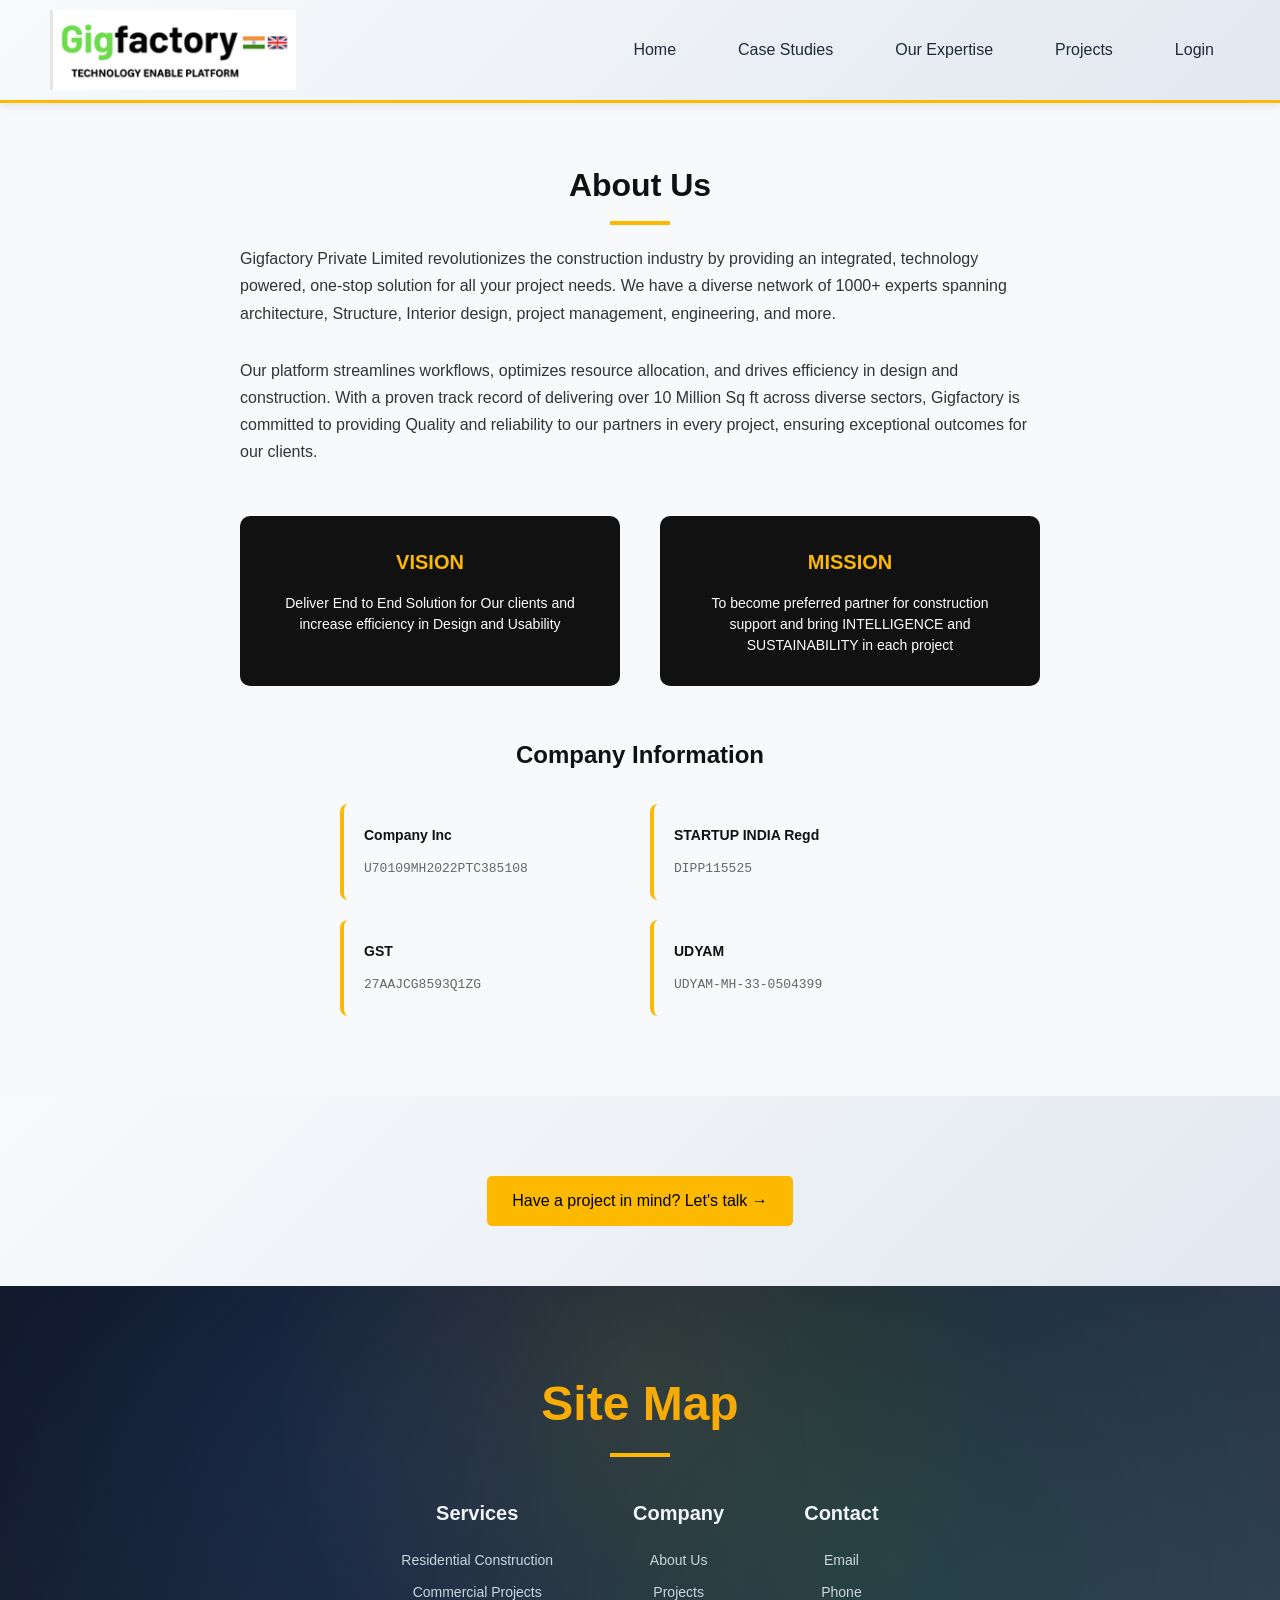
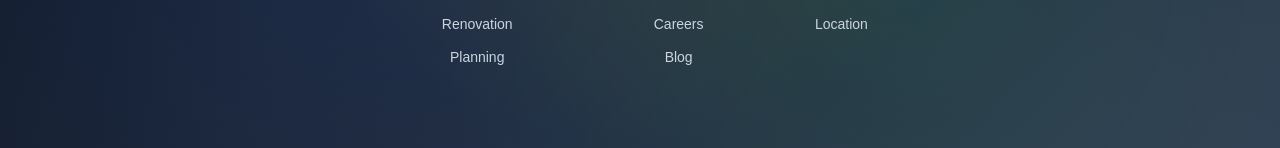
==== commit ce2fa936: "new changes made by client" ====
--- a/about.html
+++ b/about.html
@@ -18,7 +18,7 @@
     <nav class="nav-menu">
       <ul class="nav-links">
         <li><a href="index.html" class="nav-link">Home</a></li>
-        <li><a href="about.html" class="nav-link active">About</a></li>
+        <li><a href="#case-studies" class="nav-link">Case Studies</a></li>
         <li><a href="expertise.html" class="nav-link">Our Expertise</a></li>
         <li><a href="projects.html" class="nav-link">Projects</a></li>
         <li><a href="login.html" class="nav-link">Login</a></li>
--- a/style.css
+++ b/style.css
@@ -19,8 +19,8 @@
   top: 0;
   left: 0;
   right: 0;
-  background: #111;
-  color: white;
+  background: linear-gradient(135deg, #f8fafc, #e2e8f0);
+  color: #1e293b;
   z-index: 1000;
   box-shadow: 0 2px 10px rgba(0,0,0,0.1);
   border-bottom: 3px solid #fcb900;
@@ -61,7 +61,7 @@
 }
 
 .nav-link {
-  color: white;
+  color: #1e293b;
   text-decoration: none;
   font-weight: 500;
   font-size: 16px;
@@ -77,8 +77,8 @@
 }
 
 .nav-link:hover {
-  color: white;
-  background: rgba(255, 255, 255, 0.1);
+  color: #1e293b;
+  background: rgba(30, 41, 59, 0.1);
   transform: translateY(-2px);
 }
 
@@ -109,7 +109,7 @@
 
 /* ===== HERO ===== */
 .hero {
-  height: 90vh;
+  height: 80vh;
   position: relative;
   overflow: hidden;
   min-height: 500px;
@@ -163,9 +163,9 @@
   z-index: 2;
   color: #000;
   text-align: center;
-  max-width: 700px;
-  width: 100%;
-  padding: 0 20px;
+  max-width: 1000px;
+  width: 400%;
+  padding: 0 50px;
   pointer-events: none;
 }
 
@@ -185,12 +185,21 @@
 }
 
 .hero h1 {
-  font-size: 42px;
+  font-size: 1000px;
   position: relative;
   z-index: 3;
   color: #000;
-  font-weight: 700;
+  font-weight: 1000;
   text-shadow: 2px 2px 4px rgba(255,255,255,0.8);
+  letter-spacing: 1px;
+  margin-bottom: 20px;
+}
+
+.hero .hero-content h1 {
+  font-size: 32px;
+  font-weight: 600;
+  color: #000;
+  text-shadow: 1px 1px 2px rgba(255,255,255,0.8);
   letter-spacing: 1px;
   margin-bottom: 20px;
 }
@@ -202,7 +211,7 @@
   z-index: 3;
   font-weight: 500;
   text-shadow: 1px 1px 2px rgba(255,255,255,0.8);
-  font-size: 18px;
+  font-size: 26px;
   line-height: 1.6;
 }
 
@@ -364,128 +373,854 @@
 /* ===== SERVICES ===== */
 .services {
   background: linear-gradient(to right, #f5f5f5, #e6e6e6);
+  padding: 80px 20px 120px;
 }
 
 .services-desc {
   max-width: 900px;
   margin: 10px auto 50px;
   color: #555;
-}
-
-/* ✅ SINGLE ROW */
+  text-align: center;
+  font-size: 16px;
+}
+
+/* ✅ 3 CARDS PER ROW */
 .services-grid {
-  display: flex;
-  flex-wrap: nowrap;
-  justify-content: center;
-  gap: 20px;
-  overflow-x: auto;
-  padding-bottom: 10px;
-}
-
-.services-grid::-webkit-scrollbar {
-  display: none;
+  display: grid;
+  grid-template-columns: repeat(3, 1fr);
+  gap: 30px;
+  max-width: 1200px;
+  margin: 0 auto;
+  padding: 0 20px;
 }
 
 /* ===== CARD ===== */
 .service-card {
   position: relative;
-  min-width: 220px;
-  max-width: 260px;
-  flex: 1;
-  padding: 40px 20px 25px;
-  border-radius: 20px;
-  background: linear-gradient(145deg, #ffffff, #e0e0e0);
-  box-shadow: 8px 8px 20px rgba(0,0,0,0.1),
-              -8px -8px 20px rgba(255,255,255,0.7);
-  transition: 0.3s ease;
+  padding: 30px 20px 25px;
+  border-radius: 15px;
+  background: white;
+  box-shadow: 0 4px 15px rgba(0,0,0,0.08);
+  transition: all 0.4s cubic-bezier(0.175, 0.885, 0.32, 1.275);
   overflow: hidden;
-}
-
-/* TOP LINE */
-.service-card::before {
-  content: "";
-  position: absolute;
-  top: 0;
-  height: 5px;
-  width: 100%;
-  background: #fcb900;
+  text-align: center;
+  border: 2px solid transparent;
+  cursor: pointer;
 }
 
 /* ICON */
 .service-card .icon {
+  background: #fcb900;
+  color: black;
+  width: 60px;
+  height: 60px;
+  border-radius: 50%;
+  display: flex;
+  align-items: center;
+  justify-content: center;
+  margin: 0 auto 20px;
+  font-size: 24px;
+  box-shadow: 0 4px 12px rgba(252,185,0,0.3);
+  transition: all 0.4s cubic-bezier(0.175, 0.885, 0.32, 1.275);
+}
+
+.service-card .icon img {
+  width: 40px;
+  height: 40px;
+  object-fit: contain;
+  display: block;
+}
+
+/* HOVER EFFECT */
+.service-card:hover {
+  transform: translateY(-12px) scale(1.02);
+  box-shadow: 0 20px 40px rgba(252,185,0,0.2);
+  border-color: #fcb900;
+  background: linear-gradient(135deg, #ffffff 0%, #fff9e6 100%);
+}
+
+.service-card:hover .icon {
+  transform: scale(1.15) rotate(5deg);
+  box-shadow: 0 8px 25px rgba(252,185,0,0.5);
+  background: linear-gradient(135deg, #fcb900 0%, #f59e0b 100%);
+}
+
+/* ===== LIFECYCLE ===== */
+.lifecycle {
+  background: #f4f6f9;
+  padding: 80px 20px 120px;
+  text-align: center;
+}
+
+.lifecycle h2 {
+  text-transform: uppercase;
+  letter-spacing: 2px;
+  margin-bottom: 10px;
+  color: #1a1a1a;
+}
+
+.lifecycle-desc {
+  max-width: 800px;
+  margin: 0 auto 60px;
+  color: #666;
+  font-size: 16px;
+}
+
+/* ===== NEW CIRCULAR LIFECYCLE DESIGN ===== */
+.lifecycle-circles {
+  display: flex;
+  justify-content: center;
+  gap: 120px;
+  margin-bottom: 100px;
+  flex-wrap: wrap;
+  position: relative;
+}
+
+.circle-item {
+  cursor: pointer;
+  transition: transform 0.3s ease;
+  position: relative;
+  display: flex;
+  flex-direction: column;
+  align-items: center;
+}
+
+.circle-item:hover {
+  transform: translateY(-5px);
+}
+
+.circle {
+  width: 150px;
+  height: 150px;
+  border-radius: 50%;
+  border: 3px solid #fcb900;
+  background: #fff;
+  display: flex;
+  flex-direction: column;
+  align-items: center;
+  justify-content: center;
+  position: relative;
+  transition: all 0.3s ease;
+  box-shadow: 0 4px 15px rgba(252, 185, 0, 0.2);
+}
+
+.circle:hover {
+  border-color: #f59e0b;
+  box-shadow: 0 6px 20px rgba(252, 185, 0, 0.3);
+  transform: scale(1.05);
+}
+
+.circle-icon {
+  font-size: 30px;
+  margin-bottom: 8px;
+}
+
+.circle-number {
+  position: absolute;
+  top: 8px;
+  right: 8px;
+  background: #fcb900;
+  color: #000;
+  width: 25px;
+  height: 25px;
+  border-radius: 50%;
+  display: flex;
+  align-items: center;
+  justify-content: center;
+  font-size: 12px;
+  font-weight: bold;
+}
+
+.circle-title {
+  font-size: 12px;
+  font-weight: 600;
+  color: #fcb900;
+  text-align: center;
+  margin-top: 10px;
+  text-transform: uppercase;
+  letter-spacing: 1px;
+}
+
+/* ===== INDIVIDUAL DESCRIPTION BOXES ===== */
+.circle-description {
+  position: absolute;
+  top: 200px;
+  left: 50%;
+  transform: translateX(-50%);
+  background: #ffffff;
+  border: 2px solid #fcb900;
+  border-radius: 12px;
+  padding: 25px;
+  min-width: 300px;
+  max-width: 350px;
+  box-shadow: 0 8px 25px rgba(252, 185, 0, 0.3);
+  opacity: 0;
+  visibility: hidden;
+  transition: all 0.3s ease;
+  z-index: 10;
+}
+
+.circle-description.pre-construction {
+  min-width: 300px;
+  max-width: 350px;
+  position: absolute;
+  top: 200px;
+  left: 50%;
+  transform: translateX(-50%);
+  background: #ffffff;
+  border: 2px solid #fcb900;
+  border-radius: 12px;
+  padding: 25px;
+  box-shadow: 0 8px 25px rgba(252, 185, 0, 0.3);
+  opacity: 0;
+  visibility: hidden;
+  transition: all 0.3s ease;
+  z-index: 10;
+}
+
+.circle-description.pre-construction .desc-content ul li {
+  display: flex;
+  align-items: center;
+  line-height: 1.4;
+  color: #333;
+  font-size: 13px;
+  margin-bottom: 8px;
+}
+
+.circle-item:hover .circle-description,
+.circle-item.active .circle-description {
+  opacity: 1;
+  visibility: visible;
+  transform: translateX(-50%) translateY(-10px);
+}
+
+.desc-content h4 {
+  color: #fcb900;
+  margin-bottom: 15px;
+  font-size: 14px;
+  font-weight: 600;
+  text-transform: uppercase;
+  letter-spacing: 0.5px;
+}
+
+.desc-content ul {
+  list-style: none;
+  padding: 0;
+  margin: 0;
+}
+
+.desc-content ul li {
+  color: #333;
+  font-size: 13px;
+  margin-bottom: 8px;
+  display: flex;
+  align-items: center;
+  line-height: 1.4;
+}
+
+.desc-content ul li:last-child {
+  margin-bottom: 0;
+}
+
+.desc-content .arrow {
+  color: #fcb900;
+  margin-right: 8px;
+  font-weight: bold;
+  font-size: 14px;
+}
+
+/* ===== MOBILE FIRST RESPONSIVE DESIGN ===== */
+
+/* Extra Small Mobile (iPhone SE, etc.) */
+@media (max-width: 320px) {
+  .hero-content {
+    padding: 0 15px;
+    max-width: 90%;
+  }
+  
+  .hero h1 {
+    font-size: 24px;
+    line-height: 1.2;
+  }
+  
+  .hero p {
+    font-size: 16px;
+    line-height: 1.4;
+  }
+  
+  .services-grid {
+    grid-template-columns: 1fr;
+    gap: 20px;
+    padding: 0 15px;
+  }
+  
+  .service-card {
+    padding: 20px 15px;
+  }
+  
+  .lifecycle-circles {
+    gap: 20px;
+  }
+  
+  .circle {
+    width: 120px;
+    height: 120px;
+  }
+  
+  .circle-description {
+    top: 100px;
+    min-width: 160px;
+    max-width: 180px;
+    padding: 15px;
+  }
+  
+  .nav-container {
+    padding: 10px 15px;
+  }
+  
+  .nav-links {
+    flex-direction: column;
+    gap: 10px;
+  }
+}
+
+/* Small Mobile (iPhone, Android) */
+@media (max-width: 480px) {
+  .hero-content {
+    padding: 0 20px;
+    max-width: 95%;
+  }
+  
+  .hero h1 {
+    font-size: 28px;
+  line-height: 1.3;
+  }
+  
+  .hero p {
+    font-size: 18px;
+    line-height: 1.5;
+  }
+  
+  .services-grid {
+    grid-template-columns: 1fr;
+    gap: 25px;
+    padding: 0 20px;
+  }
+  
+  .service-card {
+    padding: 25px 20px;
+  }
+  
+  .lifecycle-circles {
+    gap: 30px;
+  }
+  
+  .circle {
+    width: 130px;
+    height: 130px;
+  }
+  
+  .circle-description {
+    top: 120px;
+    min-width: 180px;
+    max-width: 220px;
+    padding: 15px;
+  }
+  
+  .lifecycle h2 {
+    font-size: 24px;
+  }
+  
+  .lifecycle-desc {
+    font-size: 14px;
+  }
+}
+
+/* Tablet (iPad, etc.) */
+@media (max-width: 768px) {
+  .hero-content {
+    padding: 0 30px;
+    max-width: 90%;
+  }
+  
+  .hero h1 {
+    font-size: 36px;
+    line-height: 1.3;
+  }
+  
+  .hero p {
+    font-size: 20px;
+    line-height: 1.5;
+  }
+  
+  .services-grid {
+    grid-template-columns: repeat(2, 1fr);
+    gap: 25px;
+    padding: 0 25px;
+  }
+  
+  .service-card {
+    padding: 30px 25px;
+  }
+  
+  .lifecycle-circles {
+    gap: 40px;
+  }
+  
+  .circle {
+    width: 140px;
+    height: 140px;
+  }
+  
+  .circle-description {
+    top: 140px;
+    min-width: 200px;
+    max-width: 250px;
+    padding: 20px;
+  }
+  
+  .lifecycle h2 {
+    font-size: 28px;
+  }
+  
+  .lifecycle-desc {
+    font-size: 15px;
+  }
+  
+  .nav-container {
+    padding: 15px 20px;
+  }
+  
+  .nav-links {
+    gap: 15px;
+  }
+}
+
+/* Small Desktop */
+@media (max-width: 1024px) {
+  .services-grid {
+    grid-template-columns: repeat(2, 1fr);
+  }
+  
+  .lifecycle-circles {
+    gap: 80px;
+  }
+}
+
+/* Large Desktop */
+@media (min-width: 1200px) {
+  .services-grid {
+    grid-template-columns: repeat(4, 1fr);
+  }
+  
+  .lifecycle-circles {
+    gap: 140px;
+  }
+}
+
+/* Touch Device Optimizations */
+@media (hover: none) and (pointer: coarse) {
+  .service-card:hover,
+  .circle-item:hover {
+    transform: none;
+  }
+  
+  .service-card:active,
+  .circle-item:active {
+    transform: scale(0.98);
+  }
+}
+
+/* High DPI Displays */
+@media (-webkit-min-device-pixel-ratio: 2), (min-resolution: 192dpi) {
+  .service-card,
+  .circle-description {
+    border-width: 1px;
+  }
+}
+
+/* Dark Mode Support */
+@media (prefers-color-scheme: dark) {
+  .service-card,
+  .circle-description {
+    background: #2a2a2a;
+    color: #ffffff;
+    border-color: #fcb900;
+  }
+}
+
+/* Reduce Motion */
+@media (prefers-reduced-motion: reduce) {
+  .service-card,
+  .circle,
+  .circle-description {
+    transition: none;
+  }
+}
+@media (max-width: 768px) {
+  .lifecycle-circles {
+    gap: 40px;
+  }
+  
+  .circle {
+    width: 150px;
+    height: 150px;
+    border-radius: 50%;
+    border: 3px solid #fcb900;
+    background: #fff;
+    display: flex;
+    flex-direction: column;
+    align-items: center;
+    justify-content: center;
+    position: relative;
+    transition: all 0.3s ease;
+    box-shadow: 0 4px 15px rgba(252, 185, 0, 0.2);
+  }
+  
+  .circle-icon {
+    font-size: 30px;
+  }
+  
+  .circle-title {
+    font-size: 10px;
+  }
+  
+  .circle-description {
+    top: 120px;
+    min-width: 200px;
+    max-width: 250px;
+    padding: 15px;
+  }
+  
+  .desc-content h4 {
+    font-size: 12px;
+  }
+  
+  .desc-content ul li {
+    font-size: 11px;
+  }
+}
+
+@media (max-width: 480px) {
+  .lifecycle-circles {
+    gap: 30px;
+  }
+  
+  .circle-description {
+    min-width: 180px;
+    max-width: 220px;
+  }
+}
+
+.lifecycle .container {
+  display: flex;
+  gap: 20px;
+  justify-content: center;
+  align-items: stretch;
+  flex-wrap: wrap;
+}
+
+/* Card Base */
+.lifecycle .card {
+  width: 160px;
+  min-height: 100px;
+  padding: 4px;
+  border-radius: 4px;
+  display: flex;
+  flex-direction: column;
+  justify-content: flex-start;
+  box-shadow: 0 3px 6px rgba(0,0,0,0.04);
+  transition: 0.3s ease;
+}
+
+.lifecycle .card:hover {
+  transform: translateY(-5px);
+}
+
+/* Top section */
+.lifecycle .top {
+  display: flex;
+  justify-content: space-between;
+  align-items: center;
+  margin-bottom: 4px;
+}
+
+.lifecycle .icon {
+  font-size: 14px;
+  padding: 4px;
+  border-radius: 4px;
+  color: #fff;
+}
+
+.lifecycle .step {
+  background: #eee;
+  padding: 2px 6px;
+  border-radius: 4px;
+  font-weight: bold;
+  font-size: 10px;
+}
+
+/* Text */
+.lifecycle h3 {
+  font-size: 14px;
+  margin: 4px 0;
+  min-height: 20px;
+}
+
+.lifecycle .subtitle {
+  font-size: 10px;
+  margin-bottom: 4px;
+}
+
+.lifecycle h4 {
+  margin-top: 4px;
+  font-size: 10px;
+  color: #1a1a1a;
+}
+
+.lifecycle .card ul {
+  margin-top: 6px;
+  padding-left: 14px;
+}
+
+.lifecycle .card ul li {
+  margin-bottom: 3px;
+  font-size: 10px;
+}
+
+/* Colors */
+.lifecycle .blue {
+  background: #e8f0ff;
+}
+
+.lifecycle .blue .icon { background: #2f6df6; }
+
+.lifecycle .indigo {
+  background: #eef0ff;
+}
+
+.lifecycle .indigo .icon { background: #5a4df0; }
+
+.lifecycle .purple {
+  background: #f2eaff;
+}
+
+.lifecycle .purple .icon { background: #8a2be2; }
+
+.lifecycle .pink {
+  background: #ffeaf2;
+}
+
+.lifecycle .pink .icon { background: #ff2f7a; }
+
+.lifecycle .green {
+  background: #e8f8ef;
+}
+
+.lifecycle .green .icon { background: #1aa55c; }
+
+.lifecycle hr {
+  border: none;
+  border-top: 1px solid rgba(0,0,0,0.1);
+  margin: 4px 0;
+}
+
+/* ===== LIFECYCLE TIMELINE ===== */
+.lifecycle {
+  background: #f4f6f9;
+  padding: 80px 20px;
+  text-align: center;
+}
+
+.lifecycle h2 {
+  text-transform: uppercase;
+  letter-spacing: 2px;
+  margin-bottom: 10px;
+  color: #1a1a1a;
+}
+.timeline {
+  display: flex;
+  justify-content: space-between;
+  align-items: center;
+  gap: 60px;
+  position: relative;
+  max-width: 1400px;
+  margin: 0 auto;
+  padding: 60px 40px;
+}
+
+/* Card */
+.timeline-card {
+  position: relative;
+  z-index: 2;
+  width: 200px;
+  min-height: 240px;
+  background: #f7f9fc;
+  border-radius: 12px;
+  padding: 20px 16px;
+  box-shadow: 0 6px 16px rgba(0,0,0,0.08);
+  transition: all 0.3s ease;
+  display: flex;
+  flex-direction: column;
+  align-items: center;
+  text-align: center;
+}
+
+/* Remove alternating positioning - all cards in one row */
+.timeline-card:hover {
+  transform: translateY(-8px) scale(1.02);
+  box-shadow: 0 12px 28px rgba(0,0,0,0.12);
+}
+
+/* Top Border Colors */
+.timeline-card.blue { border-top: 4px solid #2f6df6; }
+.timeline-card.indigo { border-top: 4px solid #5a4df0; }
+.timeline-card.purple { border-top: 4px solid #8a2be2; }
+.timeline-card.pink { border-top: 4px solid #ff2f7a; }
+.timeline-card.green { border-top: 4px solid #1aa55c; }
+
+/* Timeline Dot (POSITIONED ON TOP OF CARD) */
+.timeline-dot {
   position: absolute;
   top: -20px;
   left: 50%;
   transform: translateX(-50%);
+  width: 32px;
+  height: 32px;
   background: #fcb900;
-  color: black;
-  width: 45px;
-  height: 45px;
   border-radius: 50%;
   display: flex;
   align-items: center;
   justify-content: center;
-}
-
-/* 🔥 BORDER EFFECT LAYER */
-.service-card::after {
-  content: "";
-  position: absolute;
-  inset: 0;
-  border-radius: 20px;
-  border: 2px solid transparent;
-  transition: 0.3s ease;
-}
-
-/* HOVER EFFECT */
-.service-card:hover {
-  transform: translateY(-10px);
-  box-shadow: 0 15px 30px rgba(0,0,0,0.2);
-}
-
-/* 🔥 YELLOW BORDER ON HOVER */
-.service-card:hover::after {
-  border-color: #fcb900;
-  box-shadow: 0 0 15px rgba(252,185,0,0.5);
-}
-
-/* ===== TIMELINE ===== */
-.lifecycle {
-  background: 
-    url("Screenshot%202026-03-21%20205634.png") no-repeat center/cover,
-    linear-gradient(135deg, rgba(10,10,10,0.9) 0%, rgba(26,31,46,0.9) 50%, rgba(45,55,72,0.9) 100%);
-  color: white;
-  padding: 120px 20px;
-  text-align: center;
-  position: relative;
-}
-
-.lifecycle h2 {
-  text-transform: uppercase;
-  letter-spacing: 2px;
-  margin-bottom: 10px;
-}
-
-.lifecycle-desc {
-  max-width: 800px;
-  margin: 0 auto 80px;
-  color: #aaa;
-}
-
-.timeline {
-  display: flex;
-  justify-content: center;
-  flex-wrap: wrap;
-  gap: 40px;
-  margin-top: 60px;
-}
-
-/* ===== PHASE CONTAINER ===== */
-.phase {
+  font-weight: 600;
+  font-size: 12px;
+  color: #000;
+  box-shadow:  0 4px 10px rgba(252,185,0,0.4);
+  z-index: 3;
+}
+
+/* Content */
+.card-content {
+  margin-top: 15px;
+  flex: 1;
   display: flex;
   flex-direction: column;
-  align-items: center;
-  width: 200px;
+}
+
+/* Title */
+.card-content h3 {
+  font-size: 16px;
+  margin-bottom: 8px;
+  color: #111;
+  font-weight: 600;
+}
+
+/* Subtitle */
+.card-content .subtitle {
+  font-size: 11px;
+  color: #666;
+  margin-bottom: 15px;
+  line-height: 1.3;
+}
+
+/* Outputs */
+.outputs {
+  flex: 1;
+  display: flex;
+  flex-direction: column;
+}
+
+.outputs h4 {
+  font-size: 11px;
+  margin-bottom: 8px;
+  color: #222;
+  font-weight: 600;
+}
+
+/* List */
+.outputs ul {
+  list-style: none;
+  padding: 0;
+  margin: 0;
+}
+
+.outputs ul li {
+  font-size: 10px;
+  color: #555;
+  margin-bottom: 4px;
+  padding-left: 12px;
+  position: relative;
+  text-align: left;
+  line-height: 1.2;
+}
+
+.outputs ul li::before {
+  content: "•";
+  position: absolute;
+  left: 0;
+  color: #fcb900;
+  font-size: 12px;
+}
+
+/* Card Colors */
+.timeline-card.blue {
+  border-top: 3px solid #2f6df6;
+}
+
+.timeline-card.indigo {
+  border-top: 3px solid #5a4df0;
+}
+
+.timeline-card.purple {
+  border-top: 3px solid #8a2be2;
+}
+
+.timeline-card.pink {
+  border-top: 3px solid #ff2f7a;
+}
+
+.timeline-card.green {
+  border-top: 3px solid #1aa55c;
+}
+
+/* Responsive Design */
+@media (max-width: 1024px) {
+  .timeline-card {
+    width: 180px;
+    padding: 15px;
+  }
+  
+  .timeline-dot {
+    width: 35px;
+    height: 35px;
+    font-size: 12px;
+  }
+}
+
+@media (max-width: 768px) {
+  .timeline-container {
+    flex-direction: column;
+    gap: 30px;
+    align-items: center;
+  }
+  
+  .timeline-line {
+    width: 3px;
+    height: 100%;
+    top: 0;
+    left: 50%;
+    transform: translateX(-50%);
+  }
+  
+  .timeline-card {
+    width: 280px;
+  }
+  
+  .timeline-dot {
+    top: 50%;
+    left: -20px;
+    transform: translate(-50%, -50%);
+  }
 }
 
 /* ===== CLICKABLE CIRCLE ===== */
@@ -1041,7 +1776,7 @@
 .advantages {
   text-align: center;
   padding: 60px 20px;
-  background: #e8f5e9; /* light green like your image */
+  background: linear-gradient(to right, #f5f5f5, #e6e6e6);
 }
 
 .advantages h2 {
@@ -1061,7 +1796,7 @@
   position: relative;
   width: 100%;
   height: 500px;
-  background: linear-gradient(to right, #c8e6c9, #a5d6a7);
+  background: #f4f6f9;
   border-radius: 10px;
   padding: 30px;
   max-width: 1200px;
@@ -1081,11 +1816,11 @@
 
 /* COLORS */
 .word-grid .word.orange {
-  color: #ff5a00;
+  color: #fcb900;
   font-weight: 700;
   text-decoration: underline;
-  background: rgba(255, 90, 0, 0.1);
-  border: 2px solid rgba(255, 90, 0, 0.3);
+  background: #fcb900(255, 90, 0, 0.1);
+  border: 2px solid #fcb900;
 }
 
 .word-grid .word.black {
@@ -1116,13 +1851,13 @@
 /* HOVER EFFECT */
 .word-grid .word:hover {
   transform: scale(1.1);
-  box-shadow: 0 5px 15px rgba(0,0,0,0.2);
+  box-shadow: 0 5px 15px #fcb900(0,0,0,0.2);
   z-index: 10;
 }
 
 .word-grid .word.orange:hover {
   background: rgba(255, 90, 0, 0.2);
-  border-color: #ff5a00;
+  border-color: #fcb900;
 }
 
 .word-grid .word.black:hover {
@@ -1137,116 +1872,115 @@
 
 /* POSITIONING - ORANGE WORDS (CENTER) */
 .word-grid .reduce {
+  top: 27%;
+  left: 30%;
+}
+
+.word-grid .accelerate {
+  top: 27%;
+  left: 49%;
+}
+
+.word-grid .construct {
   top: 40%;
-  left: 30%;
-}
-
-.word-grid .accelerate {
-  top: 40%;
-  left: 50%;
-}
-
-.word-grid .construct {
-  top: 55%;
-  left: 45%;
+  left: 42%;
 }
 
 .word-grid .optimize {
-  top: 65%;
-  left: 33%;
+  top: 52%;
+  left: 35%;
 }
 
 .word-grid .intelligence {
-  top: 65%;
+  top: 52%;
   left: 50%;
 }
 
 /* POSITIONING - BLACK WORDS (MIDDLE RING) */
 .word-grid .budget {
-  top: 25%;
-  left: 20%;
+  top: 64%;
+  left: 29%;
 }
 
 .word-grid .maintenance {
-  top: 25%;
-  left: 50%;
+  top: 15%;
+  left: 38%;
 }
 
 .word-grid .cost {
-  top: 38%;
-  left: 14%;
+  top: 40%;
+  left: 28%;
 }
 
 .word-grid .risk {
-  top: 35%;
-  left: 70%;
+  top: 66%;
+  left: 57%;
 }
 
 .word-grid .resource {
-  top: 55%;
-  left: 20%;
-  top: 10;
+  top: 64%;
+  left: 45%;
 }
 
 .word-grid .decision {
-  top: 55%;
-  left: 60%;
+  top: 53%;
+  left: 62%;
 }
 
 .word-grid .performance {
-  top: 75%;
-  left: 45%;
+  top: 40%;
+  left: 58%;
 }
 
 /* POSITIONING - GREY WORDS (OUTER RING) */
 .word-grid .kpi {
-  top: 18%;
-  left: 37%;
+  top: 16%;
+  left: 25%;
 }
 
 .word-grid .delay {
-  top: 15%;
-  left: 60%;
+  top: 16%;
+  left: 59%;
 }
 
 .word-grid .design {
-  top: 25%;
-  left: 5%;
+  top: 27%;
+  left: 18%;
 }
 
 .word-grid .planning {
-  top: 25%;
-  left: 75%;
+  top: 26%;
+  left: 72%;
 }
 
 .word-grid .time {
-  top: 55%;
-  left: 5%;
+  top: 54%;
+  left: 22%;
 }
 
 .word-grid .digital {
-  top: 45%;
-  left: 85%;
+  top: 53%;
+  left: 82%;
 }
 
 .word-grid .bim {
-  top: 65%;
-  left: 10%;
+  top: 42%;
+  left: 22%;
 }
 
 .word-grid .asset {
-  top: 65%;
-  left: 80%;
+  top: 66%;
+  left: 70%;
 }
 
 .word-grid .conflicts {
-  top: 75%;
-  left: 20%;
+  top: 76%;
+  left: 28%;
 }
 
 .word-grid .delivery {
-  top: 75%;
-  left: 75%;
+  top: 77%;
+  left: 50%;
 }
 
 /* CTA */
@@ -1632,15 +2366,15 @@
 .project-cta {
   text-align: center;
   padding: 60px 20px;
-  background: #111;
-  color: white;
+  background: linear-gradient(135deg, #f8fafc, #e2e8f0);
+  color: #1e293b;
 }
 
 .project-cta h2 {
   font-size: 32px;
   font-weight: 700;
   margin-bottom: 20px;
-  color: #fff;
+  color: #1e293b;
 }
 
 .project-cta button {
@@ -1968,22 +2702,22 @@
   margin-top: 15px;
 }
 
+/* ===== CTA ===== */
+.cta,
+.lifecycle-cta {
+  font-size: 16px;
+  margin-top: 30px;
+  padding: 0 10px;
+  position: relative;
+  transition: transform 0.3s ease;
+}
+
 /* ===== CTA TEXT → MAKE IT LOOK LIKE BUTTON ===== */
 .cta-text,
 .lifecycle-cta,
 .cta {
   display: inline-block;
   margin-top: 50px;
-  padding: 14px 28px;
-  border: 2px solid #fcb900;
-  border-radius: 30px;
-  color: #fcb900;
-  font-size: 18px;
-  font-weight: 500;
-  cursor: pointer;
-  position: relative;
-  transition: all 0.3s ease;
-  overflow: hidden;
 }
 
 /* ADD ARROW */
@@ -1992,7 +2726,6 @@
 .cta::after {
   content: " →";
   margin-left: 8px;
-  transition: 0.3s;
 }
 
 /* HOVER EFFECT */
@@ -2001,8 +2734,6 @@
 .cta:hover {
   background: #fcb900;
   color: #000;
-  transform: translateY(-4px);
-  box-shadow: 0 10px 25px rgba(252,185,0,0.4);
 }
 
 /* ARROW MOVE */
@@ -2776,6 +3507,30 @@
 .highlight {
   margin-top: 15px;
   font-weight: 500;
+}
+
+/* PROJECTS HERO */
+.projects-hero {
+  background: linear-gradient(135deg, #f8fafc, #e2e8f0);
+  padding: 100px 20px;
+  text-align: center;
+  color: #1e293b;
+}
+
+.projects-hero h1 {
+  font-size: 48px;
+  margin-bottom: 20px;
+  color: #1e293b;
+  font-weight: 700;
+}
+
+.projects-hero p {
+  font-size: 18px;
+  margin-bottom: 15px;
+  color: #475569;
+  max-width: 800px;
+  margin-left: auto;
+  margin-right: auto;
 }
 
 /* PROJECTS FILTERS */
@@ -2876,11 +3631,11 @@
   margin-bottom: 50px;
 }
 
-.showcase-header h2 {
-  font-size: 36px;
+.showcase-header.hero h1 {
+  font-size: 100px;
   font-weight: 700;
-  color: #111;
-  margin-bottom: 15px;
+  line-height: 1.2;
+  margin-bottom: 20px;
 }
 
 .showcase-header p {
@@ -3084,7 +3839,7 @@
 }
 
 .expertise-hero .hero-content {
-  max-width: 800px;
+  max-width: 1000px;
   margin: 0 auto;
 }
 
